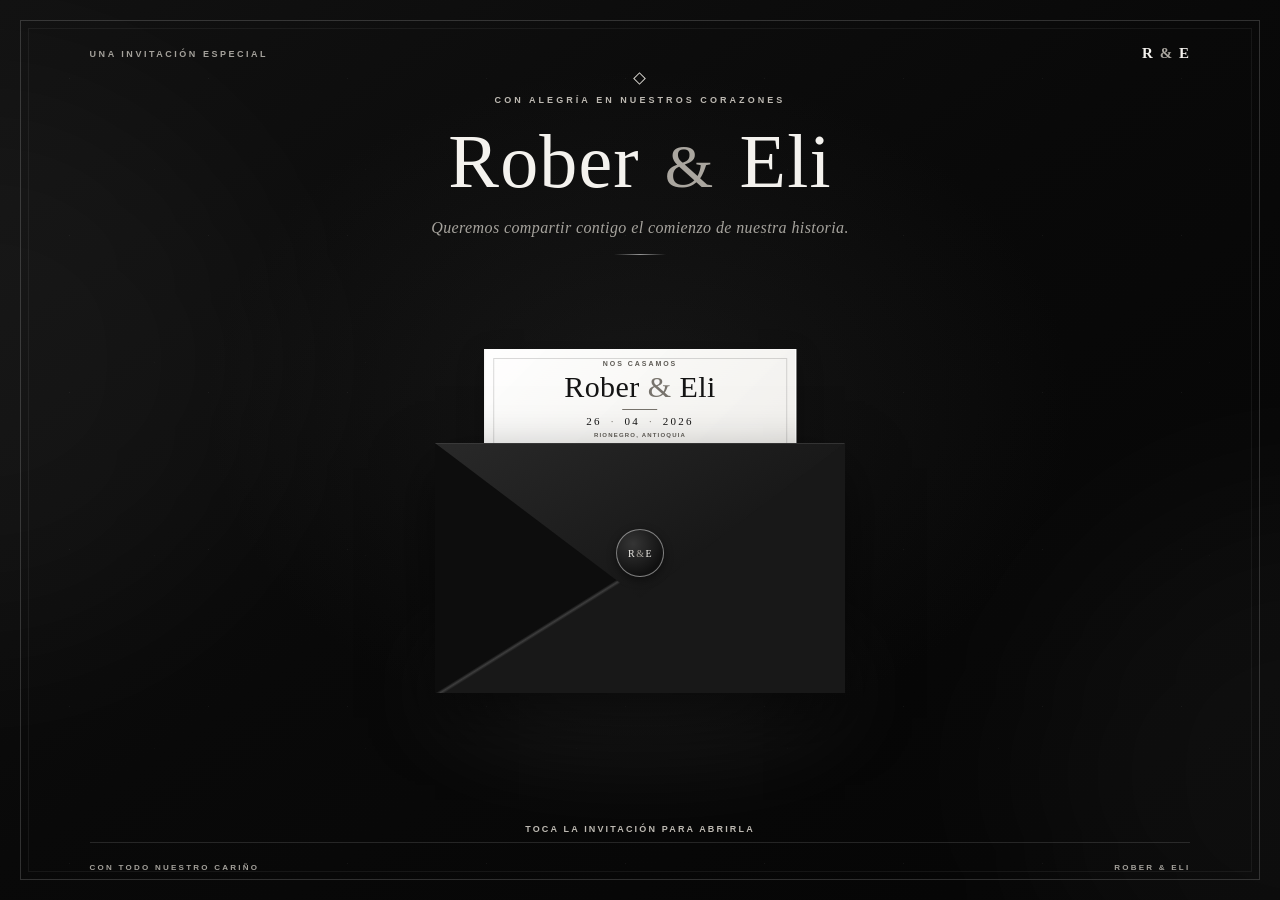
==== index.html @ 6fa70ae4 "Redesign invitation intro in black and white Replace the vinyl intro with a responsive elegant envel" ====
<!DOCTYPE html>
<html lang="es">
<head>
  <meta charset="UTF-8">
  <meta name="viewport" content="width=device-width, initial-scale=1">
  <meta name="theme-color" content="#090909">
  <meta name="description" content="Una invitación especial de Rober & Eli.">
  <title>Rober & Eli — Invitación</title>
  <link rel="stylesheet" href="assets/css/index.css">
  <link rel="prefetch" href="Inicio.html">
</head>

<body>
  <main class="entrance">
    <div class="frame" aria-hidden="true"></div>
    <div class="light light-left" aria-hidden="true"></div>
    <div class="light light-right" aria-hidden="true"></div>

    <header class="topline">
      <span>UNA INVITACIÓN ESPECIAL</span>
      <span class="topline-mark">R <i>&</i> E</span>
    </header>

    <section class="intro" aria-labelledby="couple-names">
      <p class="eyebrow">CON ALEGRÍA EN NUESTROS CORAZONES</p>
      <h1 id="couple-names">Rober <span>&</span> Eli</h1>
      <p class="intro-copy">Queremos compartir contigo el comienzo de nuestra historia.</p>
    </section>

    <div class="invitation-stage">
      <a
        class="envelope"
        id="openInvitation"
        href="Inicio.html"
        aria-label="Abrir la invitación de Rober y Eli"
      >
        <span class="invitation-card" aria-hidden="true">
          <span class="card-overline">NOS CASAMOS</span>
          <span class="card-names">Rober <i>&</i> Eli</span>
          <span class="card-divider"></span>
          <span class="card-date">26 <i>·</i> 04 <i>·</i> 2026</span>
          <span class="card-place">RIONEGRO, ANTIOQUIA</span>
        </span>
        <span class="envelope-back" aria-hidden="true"></span>
        <span class="envelope-front" aria-hidden="true"></span>
        <span class="envelope-flap" aria-hidden="true"></span>
        <span class="wax-seal" aria-hidden="true">R<span>&</span>E</span>
      </a>
    </div>

    <p class="open-prompt" id="openPrompt">Toca la invitación para abrirla</p>

    <footer class="bottomline">
      <span>CON TODO NUESTRO CARIÑO</span>
      <span>ROBER & ELI</span>
    </footer>
  </main>

  <script src="assets/js/index.js"></script>
</body>
</html>
---- assets/css/index.css ----
:root {
  color-scheme: dark;
  --black: #090909;
  --paper: #f4f2ee;
  --muted: #a4a19b;
  --line: rgba(255, 255, 255, 0.16);
}

* {
  box-sizing: border-box;
}

html,
body {
  width: 100%;
  min-height: 100%;
  margin: 0;
}

body {
  overflow: hidden;
  background:
    radial-gradient(ellipse at 50% 45%, rgba(73, 73, 73, 0.2), transparent 48%),
    linear-gradient(145deg, #111 0%, var(--black) 48%, #050505 100%);
  color: var(--paper);
  font-family: Arial, Helvetica, sans-serif;
}

.entrance {
  position: relative;
  display: flex;
  min-height: 100svh;
  flex-direction: column;
  align-items: center;
  justify-content: space-between;
  overflow: hidden;
  padding: clamp(24px, 5vh, 52px) clamp(22px, 7vw, 90px) 28px;
  isolation: isolate;
  transition: opacity 0.45s ease, transform 0.45s ease;
}

.entrance::before {
  position: absolute;
  z-index: -1;
  inset: 0;
  background-image:
    radial-gradient(circle, rgba(255, 255, 255, 0.26) 0.7px, transparent 1px),
    radial-gradient(circle, rgba(255, 255, 255, 0.13) 0.7px, transparent 1px);
  background-position: 0 0, 49px 73px;
  background-size: 139px 157px, 211px 193px;
  content: "";
  opacity: 0.2;
  pointer-events: none;
}

.frame {
  position: absolute;
  z-index: -1;
  inset: 20px;
  border: 1px solid var(--line);
  pointer-events: none;
}

.frame::before {
  position: absolute;
  inset: 7px;
  border: 1px solid rgba(255, 255, 255, 0.055);
  content: "";
}

.light {
  position: absolute;
  z-index: -2;
  width: min(45vw, 600px);
  aspect-ratio: 1;
  border-radius: 50%;
  background: rgba(255, 255, 255, 0.035);
  filter: blur(100px);
  pointer-events: none;
}

.light-left {
  top: 8%;
  left: -24%;
}

.light-right {
  right: -25%;
  bottom: -18%;
}

.topline,
.bottomline {
  display: flex;
  width: min(100%, 1120px);
  align-items: center;
  justify-content: space-between;
  color: var(--muted);
  font-size: 9px;
  font-weight: 600;
  letter-spacing: 0.28em;
}

.topline-mark {
  color: var(--paper);
  font-family: Georgia, "Times New Roman", serif;
  font-size: 15px;
  letter-spacing: 0.1em;
}

.topline-mark i,
.intro h1 span,
.card-names i {
  color: #aaa69f;
  font-style: normal;
}

.intro {
  z-index: 1;
  margin: auto 0 0;
  padding: 12px 0 8px;
  text-align: center;
  transition: opacity 0.35s ease, transform 0.45s ease;
}

.intro::before {
  display: block;
  width: 7px;
  height: 7px;
  margin: 0 auto 12px;
  border: 1px solid #d3d0ca;
  content: "";
  transform: rotate(45deg);
}

.eyebrow {
  margin: 0 0 15px;
  color: #bdb9b2;
  font-size: 9px;
  font-weight: 600;
  letter-spacing: 0.34em;
}

.intro h1 {
  margin: 0;
  font-family: Georgia, "Times New Roman", serif;
  font-size: clamp(43px, 7vw, 76px);
  font-weight: 400;
  letter-spacing: 0.015em;
  line-height: 1.08;
}

.intro h1 span {
  padding: 0 0.08em;
  font-size: 0.82em;
}

.intro-copy {
  margin: 17px 0 0;
  color: #a6a39d;
  font-family: Georgia, "Times New Roman", serif;
  font-size: clamp(13px, 1.6vw, 16px);
  font-style: italic;
  letter-spacing: 0.025em;
}

.intro-copy::after {
  display: block;
  width: 52px;
  height: 1px;
  margin: 17px auto 0;
  background: linear-gradient(90deg, transparent, rgba(255, 255, 255, 0.55), transparent);
  content: "";
}

.invitation-stage {
  position: relative;
  z-index: 1;
  display: grid;
  width: min(100%, 460px);
  flex: 1;
  min-height: 290px;
  place-items: center;
  perspective: 1300px;
}

.invitation-stage::before {
  position: absolute;
  bottom: 13%;
  left: 50%;
  width: min(80vw, 430px);
  height: 110px;
  border-radius: 50%;
  background: rgba(255, 255, 255, 0.08);
  content: "";
  filter: blur(55px);
  transform: translateX(-50%);
}

.envelope {
  position: relative;
  display: block;
  width: min(82vw, 410px);
  height: 250px;
  color: inherit;
  outline: none;
  text-decoration: none;
  transform: translateY(28px);
  transition: transform 0.35s ease, filter 0.35s ease;
  -webkit-tap-highlight-color: transparent;
}

.envelope:focus-visible {
  outline: 1px solid rgba(255, 255, 255, 0.7);
  outline-offset: 8px;
}

.envelope:hover,
.envelope:focus-visible {
  filter: drop-shadow(0 20px 34px rgba(0, 0, 0, 0.55));
  transform: translateY(20px);
}

.invitation-card {
  position: absolute;
  z-index: 1;
  top: -94px;
  left: 50%;
  display: flex;
  width: 76%;
  height: 300px;
  flex-direction: column;
  align-items: center;
  padding: 10px 12px 0;
  border: 1px solid rgba(255, 255, 255, 0.7);
  background:
    linear-gradient(135deg, rgba(255, 255, 255, 0.96), rgba(235, 233, 228, 0.98)),
    var(--paper);
  box-shadow: 0 8px 26px rgba(0, 0, 0, 0.24);
  color: #141414;
  transform: translateX(-50%);
  transition: transform 0.8s cubic-bezier(0.2, 0.75, 0.2, 1);
}

.invitation-card::before {
  position: absolute;
  inset: 8px;
  border: 1px solid rgba(28, 27, 25, 0.16);
  content: "";
  pointer-events: none;
}

.card-overline,
.card-place {
  color: #5e5b55;
  font-size: 7px;
  font-weight: 600;
  letter-spacing: 0.28em;
}

.card-names {
  margin-top: 3px;
  font-family: Georgia, "Times New Roman", serif;
  font-size: clamp(22px, 5vw, 30px);
  letter-spacing: 0.015em;
}

.card-names i {
  color: #77736c;
}

.card-divider {
  width: 35px;
  height: 1px;
  margin: 5px 0;
  background: #77736c;
}

.card-date {
  font-family: Georgia, "Times New Roman", serif;
  font-size: 11px;
  letter-spacing: 0.2em;
}

.card-date i {
  padding: 0 4px;
  color: #89857f;
  font-style: normal;
}

.card-place {
  margin-top: 5px;
  font-size: 6px;
  letter-spacing: 0.2em;
}

.envelope-back,
.envelope-front,
.envelope-flap {
  position: absolute;
  inset: 0;
}

.envelope-back {
  z-index: 2;
  border: 1px solid rgba(255, 255, 255, 0.18);
  background: linear-gradient(145deg, #242424, #111 70%);
  box-shadow: 0 25px 55px rgba(0, 0, 0, 0.55);
}

.envelope-back::after {
  position: absolute;
  inset: 10px;
  border: 1px solid rgba(255, 255, 255, 0.07);
  content: "";
}

.envelope-front {
  z-index: 3;
  background:
    linear-gradient(148deg, transparent 49.4%, rgba(255, 255, 255, 0.2) 50%, #181818 50.6%),
    linear-gradient(32deg, #0d0d0d 49.4%, rgba(255, 255, 255, 0.16) 50%, #202020 50.6%),
    linear-gradient(145deg, #171717, #0b0b0b);
  clip-path: polygon(0 0, 50% 58%, 100% 0, 100% 100%, 0 100%);
  transition: transform 0.7s ease, opacity 0.7s ease;
}

.envelope-flap {
  z-index: 4;
  height: 62%;
  border-top: 1px solid rgba(255, 255, 255, 0.12);
  background: linear-gradient(150deg, #292929, #171717 70%);
  clip-path: polygon(0 0, 100% 0, 50% 100%);
  transform-origin: 50% 0;
  transition: transform 0.7s cubic-bezier(0.4, 0, 0.2, 1);
  backface-visibility: hidden;
}

.wax-seal {
  position: absolute;
  z-index: 5;
  top: 44%;
  left: 50%;
  display: flex;
  align-items: center;
  justify-content: center;
  gap: 1px;
  width: 48px;
  aspect-ratio: 1;
  place-items: center;
  border: 1px solid rgba(255, 255, 255, 0.45);
  border-radius: 50%;
  background: radial-gradient(circle at 35% 30%, #353535, #101010 72%);
  box-shadow: 0 3px 10px rgba(0, 0, 0, 0.45);
  color: #f0eee9;
  font-family: Georgia, "Times New Roman", serif;
  font-size: 10px;
  letter-spacing: 0.04em;
  white-space: nowrap;
  transform: translate(-50%, -50%);
  transition: opacity 0.25s ease, transform 0.35s ease;
}

.wax-seal span {
  color: #aaa69f;
}

.open-prompt {
  z-index: 1;
  min-height: 18px;
  margin: 7px 0 auto;
  color: #bdb9b2;
  font-size: 9px;
  font-weight: 600;
  letter-spacing: 0.24em;
  text-align: center;
  text-transform: uppercase;
  transition: opacity 0.25s ease;
}

.bottomline {
  padding-top: 20px;
  border-top: 1px solid rgba(255, 255, 255, 0.12);
  font-size: 8px;
}

.is-opening .invitation-card {
  z-index: 6;
  transform: translateX(-50%) translateY(-150px) rotate(-1deg) scale(1.04);
}

.is-opening .envelope-flap {
  transform: rotateX(-180deg);
}

.is-opening .envelope-front {
  opacity: 0.12;
  transform: translateY(42px);
}

.is-opening .envelope {
  transform: translateY(38px) scale(1.025);
}

.is-opening .wax-seal {
  opacity: 0;
  transform: translate(-50%, -115%) scale(1.35);
}

.is-opening .intro {
  opacity: 0;
  transform: translateY(-12px);
}

.is-opening .open-prompt {
  color: var(--paper);
}

.is-opening .entrance {
  transition-delay: 1s;
  opacity: 0;
  transform: scale(1.015);
}

@media (max-width: 600px) {
  .entrance {
    padding: 27px 28px 24px;
  }

  .frame {
    inset: 12px;
  }

  .frame::before {
    inset: 5px;
  }

  .topline {
    font-size: 7px;
    letter-spacing: 0.2em;
  }

  .intro {
    padding-top: 36px;
  }

  .eyebrow {
    font-size: 7px;
    letter-spacing: 0.24em;
  }

  .invitation-stage {
    min-height: 270px;
  }

  .envelope {
    width: min(82vw, 360px);
    height: 210px;
    transform: translateY(20px);
  }

  .envelope:hover,
  .envelope:focus-visible {
    transform: translateY(16px);
  }

  .invitation-card {
    top: -92px;
    height: 275px;
  }

  .open-prompt {
    font-size: 8px;
    letter-spacing: 0.18em;
  }

  @media (max-width: 380px) {
    .entrance {
      padding-right: 22px;
      padding-left: 22px;
    }

    .envelope {
      width: 84vw;
      height: 195px;
    }

    .invitation-card {
      width: 80%;
    }
  }

  .bottomline {
    font-size: 6px;
    letter-spacing: 0.2em;
  }
}

@media (prefers-reduced-motion: reduce) {
  *,
  *::before,
  *::after {
    scroll-behavior: auto !important;
    transition-duration: 0.01ms !important;
    animation-duration: 0.01ms !important;
  }
}
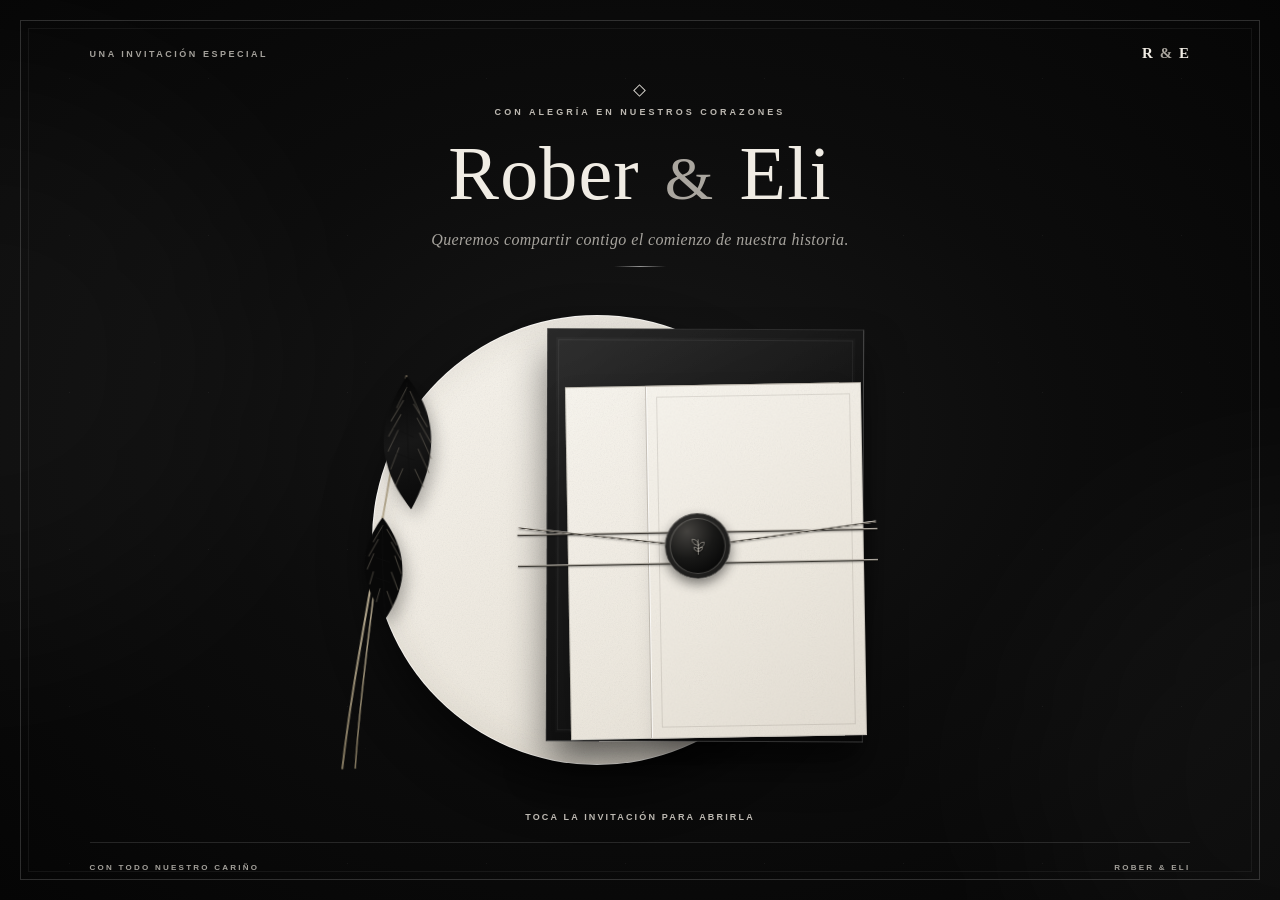
==== commit 0b2200e3: "Create realistic envelope opening animation Build a textured paper stationery scene with a wax seal," ====
--- a/index.html
+++ b/index.html
@@ -28,27 +28,37 @@
     </section>
 
     <div class="invitation-stage">
+      <div class="paper-disc paper-texture" aria-hidden="true"></div>
+      <img class="pampas-stems" src="assets/images/pampas-stems.svg" alt="" aria-hidden="true">
       <a
-        class="envelope"
+        class="invitation-set"
         id="openInvitation"
         href="Inicio.html"
         aria-label="Abrir la invitación de Rober y Eli"
       >
-        <span class="invitation-card" aria-hidden="true">
-          <span class="card-overline">NOS CASAMOS</span>
-          <span class="card-names">Rober <i>&</i> Eli</span>
-          <span class="card-divider"></span>
-          <span class="card-date">26 <i>·</i> 04 <i>·</i> 2026</span>
-          <span class="card-place">RIONEGRO, ANTIOQUIA</span>
+        <span class="black-folder" aria-hidden="true"></span>
+        <span class="invitation-sheet paper-texture" aria-hidden="true">
+          <span class="sheet-overline">UNA CELEBRACIÓN</span>
+          <span class="sheet-names">Rober <i>&</i> Eli</span>
+          <span class="sheet-rule"></span>
+          <span class="sheet-message">Con amor, para toda la vida</span>
+          <span class="sheet-date">26 de abril de 2026</span>
+          <span class="sheet-place">RIONEGRO · ANTIOQUIA</span>
         </span>
-        <span class="envelope-back" aria-hidden="true"></span>
-        <span class="envelope-front" aria-hidden="true"></span>
-        <span class="envelope-flap" aria-hidden="true"></span>
-        <span class="wax-seal" aria-hidden="true">R<span>&</span>E</span>
+        <span class="cover-flap paper-texture" aria-hidden="true"></span>
+        <span class="cord cord-upper" aria-hidden="true"></span>
+        <span class="cord cord-lower" aria-hidden="true"></span>
+        <span class="cord cord-left" aria-hidden="true"></span>
+        <span class="cord cord-right" aria-hidden="true"></span>
+        <span class="wax-seal" aria-hidden="true">
+          <svg viewBox="0 0 48 48" focusable="false">
+            <path d="M24 37V13m0 9c-7 0-10-5-10-10 7 0 10 4 10 10Zm0 5c7 0 10-5 10-10-7 0-10 4-10 10Zm0 5c-5 0-7-3-7-7 5 0 7 3 7 7Zm0 0c5 0 7-3 7-7-5 0-7 3-7 7Z"/>
+          </svg>
+        </span>
       </a>
     </div>
 
-    <p class="open-prompt" id="openPrompt">Toca la invitación para abrirla</p>
+    <p class="open-prompt" id="openPrompt" aria-live="polite">Toca la invitación para abrirla</p>
 
     <footer class="bottomline">
       <span>CON TODO NUESTRO CARIÑO</span>
--- a/assets/css/index.css
+++ b/assets/css/index.css
@@ -1,9 +1,9 @@
 :root {
   color-scheme: dark;
   --black: #090909;
-  --paper: #f4f2ee;
+  --paper: #f0ece4;
   --muted: #a4a19b;
-  --line: rgba(255, 255, 255, 0.16);
+  --silver: #c4bfb5;
 }
 
 * {
@@ -20,8 +20,7 @@
 body {
   overflow: hidden;
   background:
-    radial-gradient(ellipse at 50% 45%, rgba(73, 73, 73, 0.2), transparent 48%),
-    linear-gradient(145deg, #111 0%, var(--black) 48%, #050505 100%);
+    radial-gradient(ellipse at 50% 48%, #171717 0%, #0c0c0c 48%, #050505 100%);
   color: var(--paper);
   font-family: Arial, Helvetica, sans-serif;
 }
@@ -36,7 +35,7 @@
   overflow: hidden;
   padding: clamp(24px, 5vh, 52px) clamp(22px, 7vw, 90px) 28px;
   isolation: isolate;
-  transition: opacity 0.45s ease, transform 0.45s ease;
+  transition: opacity 0.55s ease, transform 0.55s ease;
 }
 
 .entrance::before {
@@ -57,7 +56,7 @@
   position: absolute;
   z-index: -1;
   inset: 20px;
-  border: 1px solid var(--line);
+  border: 1px solid rgba(255, 255, 255, 0.16);
   pointer-events: none;
 }
 
@@ -110,7 +109,7 @@
 
 .topline-mark i,
 .intro h1 span,
-.card-names i {
+.sheet-names i {
   color: #aaa69f;
   font-style: normal;
 }
@@ -177,192 +176,274 @@
   position: relative;
   z-index: 1;
   display: grid;
-  width: min(100%, 460px);
+  width: min(100%, 860px);
   flex: 1;
-  min-height: 290px;
+  min-height: 390px;
+  max-height: 530px;
   place-items: center;
-  perspective: 1300px;
-}
-
-.invitation-stage::before {
-  position: absolute;
-  bottom: 13%;
+  perspective: 1500px;
+}
+
+.paper-disc {
+  position: absolute;
+  top: 50%;
+  left: 45%;
+  width: min(52vw, 450px);
+  aspect-ratio: 1;
+  border: 1px solid rgba(255, 255, 255, 0.52);
+  border-radius: 50%;
+  background:
+    radial-gradient(ellipse at 35% 28%, #fbf8f1 0%, #eee9df 45%, #dbd5c9 100%);
+  box-shadow:
+    inset 0 0 35px rgba(80, 72, 59, 0.11),
+    0 24px 48px rgba(0, 0, 0, 0.55);
+  transform: translate(-50%, -50%);
+  transition: transform 1s ease, opacity 0.8s ease;
+}
+
+.paper-texture {
+  background-image:
+    url("../images/paper-grain.svg"),
+    linear-gradient(145deg, #f8f5ee 0%, #eee9df 55%, #e2dcd1 100%);
+  background-size: 160px 160px, cover;
+}
+
+.pampas-stems {
+  position: absolute;
+  z-index: 2;
+  bottom: 3%;
+  left: calc(50% - 315px);
+  width: clamp(110px, 18vw, 180px);
+  height: 88%;
+  object-fit: contain;
+  filter: drop-shadow(4px 8px 8px rgba(0, 0, 0, 0.28));
+  pointer-events: none;
+  transform: rotate(-2deg);
+  transform-origin: bottom center;
+}
+
+.invitation-set {
+  position: absolute;
+  z-index: 3;
+  top: 50%;
   left: 50%;
-  width: min(80vw, 430px);
-  height: 110px;
-  border-radius: 50%;
-  background: rgba(255, 255, 255, 0.08);
-  content: "";
-  filter: blur(55px);
-  transform: translateX(-50%);
-}
-
-.envelope {
-  position: relative;
   display: block;
-  width: min(82vw, 410px);
-  height: 250px;
-  color: inherit;
+  width: clamp(280px, 38vw, 360px);
+  height: clamp(340px, 46vw, 430px);
+  color: #191816;
   outline: none;
   text-decoration: none;
-  transform: translateY(28px);
-  transition: transform 0.35s ease, filter 0.35s ease;
+  transform: translate(-34%, -50%) rotate(-1deg);
+  transition: filter 0.5s ease, transform 0.7s cubic-bezier(0.2, 0.75, 0.2, 1);
   -webkit-tap-highlight-color: transparent;
 }
 
-.envelope:focus-visible {
-  outline: 1px solid rgba(255, 255, 255, 0.7);
-  outline-offset: 8px;
-}
-
-.envelope:hover,
-.envelope:focus-visible {
-  filter: drop-shadow(0 20px 34px rgba(0, 0, 0, 0.55));
-  transform: translateY(20px);
-}
-
-.invitation-card {
+.invitation-set:hover,
+.invitation-set:focus-visible {
+  filter: drop-shadow(0 22px 24px rgba(0, 0, 0, 0.4));
+  transform: translate(-34%, -51%) rotate(-0.4deg);
+}
+
+.invitation-set:focus-visible {
+  outline: 1px solid rgba(255, 255, 255, 0.72);
+  outline-offset: 9px;
+}
+
+.black-folder {
+  position: absolute;
+  z-index: 0;
+  top: 1%;
+  left: 8%;
+  display: block;
+  width: 88%;
+  height: 96%;
+  border: 1px solid rgba(255, 255, 255, 0.14);
+  background:
+    linear-gradient(155deg, rgba(255, 255, 255, 0.055), transparent 35%),
+    linear-gradient(135deg, #242424, #111 64%, #080808);
+  box-shadow:
+    inset 0 0 0 8px rgba(0, 0, 0, 0.14),
+    0 24px 38px rgba(0, 0, 0, 0.5);
+  transform: rotate(1.2deg);
+  transition: transform 0.9s ease, opacity 0.9s ease;
+}
+
+.black-folder::before {
+  position: absolute;
+  inset: 10px;
+  border: 1px solid rgba(255, 255, 255, 0.065);
+  content: "";
+}
+
+.invitation-sheet {
   position: absolute;
   z-index: 1;
-  top: -94px;
-  left: 50%;
+  top: 14%;
+  left: 14%;
   display: flex;
   width: 76%;
-  height: 300px;
+  height: 82%;
   flex-direction: column;
   align-items: center;
-  padding: 10px 12px 0;
-  border: 1px solid rgba(255, 255, 255, 0.7);
-  background:
-    linear-gradient(135deg, rgba(255, 255, 255, 0.96), rgba(235, 233, 228, 0.98)),
-    var(--paper);
-  box-shadow: 0 8px 26px rgba(0, 0, 0, 0.24);
-  color: #141414;
-  transform: translateX(-50%);
-  transition: transform 0.8s cubic-bezier(0.2, 0.75, 0.2, 1);
-}
-
-.invitation-card::before {
-  position: absolute;
-  inset: 8px;
-  border: 1px solid rgba(28, 27, 25, 0.16);
+  padding: 38px 16px 20px;
+  border: 1px solid rgba(49, 45, 39, 0.22);
+  box-shadow: 0 7px 20px rgba(0, 0, 0, 0.18);
+  color: #201e1a;
+  transform: translateY(0);
+  transition:
+    transform 1s cubic-bezier(0.18, 0.72, 0.2, 1),
+    box-shadow 0.8s ease;
+}
+
+.invitation-sheet > span {
+  opacity: 0;
+  transition: opacity 0.45s ease;
+}
+
+.sheet-overline,
+.sheet-place {
+  color: #6d675d;
+  font-size: 8px;
+  font-weight: 600;
+  letter-spacing: 0.28em;
+}
+
+.sheet-names {
+  margin-top: 21px;
+  font-family: Georgia, "Times New Roman", serif;
+  font-size: clamp(23px, 3vw, 34px);
+  letter-spacing: 0.015em;
+}
+
+.sheet-rule {
+  width: 42px;
+  height: 1px;
+  margin: 17px 0;
+  background: #8d877d;
+}
+
+.sheet-message {
+  font-family: Georgia, "Times New Roman", serif;
+  font-size: 13px;
+  font-style: italic;
+}
+
+.sheet-date {
+  margin-top: 38px;
+  color: #37332d;
+  font-family: Georgia, "Times New Roman", serif;
+  font-size: 13px;
+  letter-spacing: 0.1em;
+}
+
+.sheet-place {
+  margin-top: 8px;
+  font-size: 7px;
+}
+
+.cover-flap {
+  position: absolute;
+  z-index: 2;
+  top: 14%;
+  left: 36%;
+  display: block;
+  width: 60%;
+  height: 82%;
+  border: 1px solid rgba(67, 61, 52, 0.24);
+  box-shadow:
+    inset 1px 0 rgba(255, 255, 255, 0.72),
+    8px 9px 22px rgba(0, 0, 0, 0.16);
+  transform: rotateY(0);
+  transform-origin: left center;
+  transition:
+    transform 1.05s cubic-bezier(0.2, 0.7, 0.15, 1),
+    box-shadow 0.8s ease;
+  backface-visibility: hidden;
+}
+
+.cover-flap::before {
+  position: absolute;
+  inset: 10px;
+  border: 1px solid rgba(70, 65, 58, 0.14);
   content: "";
   pointer-events: none;
 }
 
-.card-overline,
-.card-place {
-  color: #5e5b55;
-  font-size: 7px;
-  font-weight: 600;
-  letter-spacing: 0.28em;
-}
-
-.card-names {
-  margin-top: 3px;
-  font-family: Georgia, "Times New Roman", serif;
-  font-size: clamp(22px, 5vw, 30px);
-  letter-spacing: 0.015em;
-}
-
-.card-names i {
-  color: #77736c;
-}
-
-.card-divider {
-  width: 35px;
-  height: 1px;
-  margin: 5px 0;
-  background: #77736c;
-}
-
-.card-date {
-  font-family: Georgia, "Times New Roman", serif;
-  font-size: 11px;
-  letter-spacing: 0.2em;
-}
-
-.card-date i {
-  padding: 0 4px;
-  color: #89857f;
-  font-style: normal;
-}
-
-.card-place {
-  margin-top: 5px;
-  font-size: 6px;
-  letter-spacing: 0.2em;
-}
-
-.envelope-back,
-.envelope-front,
-.envelope-flap {
-  position: absolute;
-  inset: 0;
-}
-
-.envelope-back {
-  z-index: 2;
-  border: 1px solid rgba(255, 255, 255, 0.18);
-  background: linear-gradient(145deg, #242424, #111 70%);
-  box-shadow: 0 25px 55px rgba(0, 0, 0, 0.55);
-}
-
-.envelope-back::after {
-  position: absolute;
-  inset: 10px;
-  border: 1px solid rgba(255, 255, 255, 0.07);
-  content: "";
-}
-
-.envelope-front {
-  z-index: 3;
-  background:
-    linear-gradient(148deg, transparent 49.4%, rgba(255, 255, 255, 0.2) 50%, #181818 50.6%),
-    linear-gradient(32deg, #0d0d0d 49.4%, rgba(255, 255, 255, 0.16) 50%, #202020 50.6%),
-    linear-gradient(145deg, #171717, #0b0b0b);
-  clip-path: polygon(0 0, 50% 58%, 100% 0, 100% 100%, 0 100%);
-  transition: transform 0.7s ease, opacity 0.7s ease;
-}
-
-.envelope-flap {
+.cord {
+  position: absolute;
   z-index: 4;
-  height: 62%;
-  border-top: 1px solid rgba(255, 255, 255, 0.12);
-  background: linear-gradient(150deg, #292929, #171717 70%);
-  clip-path: polygon(0 0, 100% 0, 50% 100%);
-  transform-origin: 50% 0;
-  transition: transform 0.7s cubic-bezier(0.4, 0, 0.2, 1);
-  backface-visibility: hidden;
+  display: block;
+  height: 2px;
+  background: linear-gradient(to bottom, #f9f6ef 0%, #80796f 42%, #292722 72%, #d7d1c7 100%);
+  box-shadow: 0 1px 2px rgba(0, 0, 0, 0.35);
+  transition:
+    opacity 0.45s ease,
+    transform 0.75s cubic-bezier(0.2, 0.7, 0.2, 1);
+}
+
+.cord-upper,
+.cord-lower {
+  right: 0;
+  left: 0;
+}
+
+.cord-upper {
+  top: 48%;
+}
+
+.cord-lower {
+  top: 55%;
+}
+
+.cord-left,
+.cord-right {
+  top: 51.5%;
+  width: 51%;
+}
+
+.cord-left {
+  left: 0;
+  transform: rotate(7deg);
+  transform-origin: right center;
+}
+
+.cord-right {
+  right: 0;
+  transform: rotate(-7deg);
+  transform-origin: left center;
 }
 
 .wax-seal {
   position: absolute;
   z-index: 5;
-  top: 44%;
+  top: 51.5%;
   left: 50%;
-  display: flex;
-  align-items: center;
-  justify-content: center;
-  gap: 1px;
-  width: 48px;
+  display: grid;
+  width: 66px;
   aspect-ratio: 1;
   place-items: center;
-  border: 1px solid rgba(255, 255, 255, 0.45);
+  border: 1px solid #5b5956;
   border-radius: 50%;
-  background: radial-gradient(circle at 35% 30%, #353535, #101010 72%);
-  box-shadow: 0 3px 10px rgba(0, 0, 0, 0.45);
-  color: #f0eee9;
-  font-family: Georgia, "Times New Roman", serif;
-  font-size: 10px;
-  letter-spacing: 0.04em;
-  white-space: nowrap;
+  background:
+    radial-gradient(circle at 34% 27%, #44423f 0%, #181817 43%, #050505 78%);
+  box-shadow:
+    inset 0 0 0 4px rgba(0, 0, 0, 0.55),
+    inset 0 0 0 5px rgba(220, 216, 207, 0.28),
+    0 5px 12px rgba(0, 0, 0, 0.48);
   transform: translate(-50%, -50%);
-  transition: opacity 0.25s ease, transform 0.35s ease;
-}
-
-.wax-seal span {
-  color: #aaa69f;
+  transition:
+    opacity 0.4s ease 0.2s,
+    transform 0.65s cubic-bezier(0.2, 0.7, 0.2, 1);
+}
+
+.wax-seal svg {
+  width: 29px;
+  fill: none;
+  stroke: #bdb8ae;
+  stroke-linecap: round;
+  stroke-linejoin: round;
+  stroke-width: 1;
+  filter: drop-shadow(0 1px 1px #000);
 }
 
 .open-prompt {
@@ -375,7 +456,7 @@
   letter-spacing: 0.24em;
   text-align: center;
   text-transform: uppercase;
-  transition: opacity 0.25s ease;
+  transition: color 0.3s ease;
 }
 
 .bottomline {
@@ -384,27 +465,56 @@
   font-size: 8px;
 }
 
-.is-opening .invitation-card {
+.is-opening .invitation-sheet {
   z-index: 6;
-  transform: translateX(-50%) translateY(-150px) rotate(-1deg) scale(1.04);
-}
-
-.is-opening .envelope-flap {
-  transform: rotateX(-180deg);
-}
-
-.is-opening .envelope-front {
-  opacity: 0.12;
-  transform: translateY(42px);
-}
-
-.is-opening .envelope {
-  transform: translateY(38px) scale(1.025);
+  box-shadow: 0 26px 42px rgba(0, 0, 0, 0.42);
+  transform: translateY(-78px) scale(1.035);
+  transition-delay: 0.2s;
+}
+
+.is-opening .invitation-sheet > span {
+  opacity: 1;
+  transition-delay: 0.65s;
+}
+
+.is-opening .cover-flap {
+  box-shadow: 16px 18px 30px rgba(0, 0, 0, 0.35);
+  transform: perspective(900px) rotateY(-145deg);
+}
+
+.is-opening .cord {
+  opacity: 0;
+}
+
+.is-opening .cord-left {
+  transform: rotate(18deg) translateX(-45px);
+}
+
+.is-opening .cord-right {
+  transform: rotate(-18deg) translateX(45px);
+}
+
+.is-opening .cord-upper {
+  transform: translateY(-18px) scaleX(0.82);
+}
+
+.is-opening .cord-lower {
+  transform: translateY(18px) scaleX(0.82);
 }
 
 .is-opening .wax-seal {
   opacity: 0;
-  transform: translate(-50%, -115%) scale(1.35);
+  transform: translate(-50%, -50%) scale(1.65) rotate(18deg);
+}
+
+.is-opening .black-folder {
+  opacity: 0.72;
+  transform: translateY(22px) rotate(1.2deg);
+}
+
+.is-opening .paper-disc {
+  opacity: 0.72;
+  transform: translate(-50%, -50%) scale(1.04);
 }
 
 .is-opening .intro {
@@ -417,7 +527,7 @@
 }
 
 .is-opening .entrance {
-  transition-delay: 1s;
+  transition-delay: 1.4s;
   opacity: 0;
   transform: scale(1.015);
 }
@@ -441,7 +551,7 @@
   }
 
   .intro {
-    padding-top: 36px;
+    padding-top: 12px;
   }
 
   .eyebrow {
@@ -449,24 +559,54 @@
     letter-spacing: 0.24em;
   }
 
+  .intro-copy {
+    max-width: 340px;
+    line-height: 1.5;
+  }
+
   .invitation-stage {
-    min-height: 270px;
-  }
-
-  .envelope {
-    width: min(82vw, 360px);
-    height: 210px;
-    transform: translateY(20px);
-  }
-
-  .envelope:hover,
-  .envelope:focus-visible {
-    transform: translateY(16px);
-  }
-
-  .invitation-card {
-    top: -92px;
-    height: 275px;
+    width: 100%;
+    min-height: 330px;
+    max-height: none;
+  }
+
+  .paper-disc {
+    left: 45%;
+    width: min(88vw, 340px);
+  }
+
+  .pampas-stems {
+    bottom: 5%;
+    left: 1%;
+    width: clamp(82px, 25vw, 112px);
+    height: 82%;
+  }
+
+  .invitation-set {
+    width: min(76vw, 295px);
+    height: 335px;
+    transform: translate(-35%, -50%) rotate(-1deg);
+  }
+
+  .invitation-set:hover,
+  .invitation-set:focus-visible {
+    transform: translate(-35%, -50%) rotate(-0.4deg);
+  }
+
+  .invitation-sheet {
+    padding: 30px 12px 18px;
+  }
+
+  .sheet-names {
+    margin-top: 16px;
+  }
+
+  .sheet-date {
+    margin-top: 28px;
+  }
+
+  .wax-seal {
+    width: 60px;
   }
 
   .open-prompt {
@@ -474,25 +614,78 @@
     letter-spacing: 0.18em;
   }
 
-  @media (max-width: 380px) {
-    .entrance {
-      padding-right: 22px;
-      padding-left: 22px;
-    }
-
-    .envelope {
-      width: 84vw;
-      height: 195px;
-    }
-
-    .invitation-card {
-      width: 80%;
-    }
-  }
-
   .bottomline {
     font-size: 6px;
     letter-spacing: 0.2em;
+  }
+}
+
+@media (max-width: 380px) {
+  .entrance {
+    padding-right: 22px;
+    padding-left: 22px;
+  }
+
+  .invitation-stage {
+    min-height: 300px;
+  }
+
+  .paper-disc {
+    width: min(86vw, 300px);
+  }
+
+  .invitation-set {
+    width: min(78vw, 270px);
+    height: 310px;
+    transform: translate(-40%, -50%) rotate(-1deg);
+  }
+
+  .invitation-set:hover,
+  .invitation-set:focus-visible {
+    transform: translate(-40%, -50%) rotate(-0.4deg);
+  }
+
+  .invitation-sheet {
+    padding-top: 24px;
+  }
+}
+
+@media (max-width: 600px) and (max-height: 650px) {
+  .entrance {
+    padding-top: 18px;
+    padding-bottom: 16px;
+  }
+
+  .intro {
+    padding-top: 2px;
+  }
+
+  .intro::before {
+    margin-bottom: 6px;
+  }
+
+  .eyebrow {
+    margin-bottom: 9px;
+  }
+
+  .intro-copy {
+    margin-top: 10px;
+  }
+
+  .intro-copy::after {
+    margin-top: 10px;
+  }
+
+  .invitation-stage {
+    min-height: 250px;
+  }
+
+  .invitation-set {
+    height: 270px;
+  }
+
+  .bottomline {
+    padding-top: 12px;
   }
 }
 
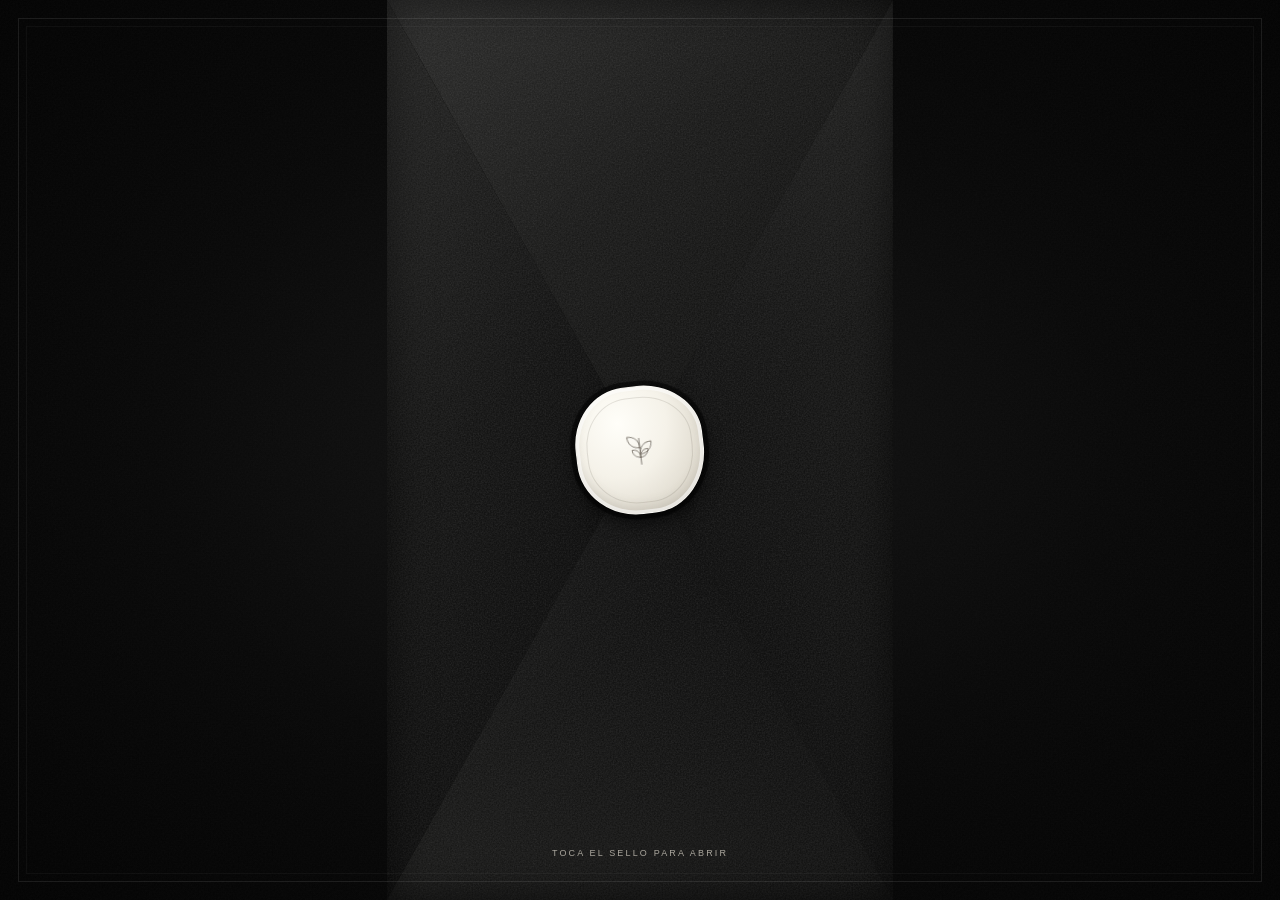
==== commit 65540f7c: "Match intro animation to video opening Rebuild the invitation intro around the first five seconds of" ====
--- a/index.html
+++ b/index.html
@@ -3,67 +3,46 @@
 <head>
   <meta charset="UTF-8">
   <meta name="viewport" content="width=device-width, initial-scale=1">
-  <meta name="theme-color" content="#090909">
-  <meta name="description" content="Una invitación especial de Rober & Eli.">
+  <meta name="theme-color" content="#050505">
+  <meta name="description" content="Rober & Eli te invitan a celebrar su boda.">
   <title>Rober & Eli — Invitación</title>
   <link rel="stylesheet" href="assets/css/index.css">
   <link rel="prefetch" href="Inicio.html">
 </head>
 
 <body>
-  <main class="entrance">
-    <div class="frame" aria-hidden="true"></div>
-    <div class="light light-left" aria-hidden="true"></div>
-    <div class="light light-right" aria-hidden="true"></div>
+  <main class="opening" id="opening">
+    <div class="opening-frame" aria-hidden="true"></div>
+    <div class="opening-glow" aria-hidden="true"></div>
 
-    <header class="topline">
-      <span>UNA INVITACIÓN ESPECIAL</span>
-      <span class="topline-mark">R <i>&</i> E</span>
-    </header>
-
-    <section class="intro" aria-labelledby="couple-names">
-      <p class="eyebrow">CON ALEGRÍA EN NUESTROS CORAZONES</p>
-      <h1 id="couple-names">Rober <span>&</span> Eli</h1>
-      <p class="intro-copy">Queremos compartir contigo el comienzo de nuestra historia.</p>
-    </section>
-
-    <div class="invitation-stage">
-      <div class="paper-disc paper-texture" aria-hidden="true"></div>
-      <img class="pampas-stems" src="assets/images/pampas-stems.svg" alt="" aria-hidden="true">
-      <a
-        class="invitation-set"
-        id="openInvitation"
-        href="Inicio.html"
-        aria-label="Abrir la invitación de Rober y Eli"
-      >
-        <span class="black-folder" aria-hidden="true"></span>
-        <span class="invitation-sheet paper-texture" aria-hidden="true">
-          <span class="sheet-overline">UNA CELEBRACIÓN</span>
-          <span class="sheet-names">Rober <i>&</i> Eli</span>
-          <span class="sheet-rule"></span>
-          <span class="sheet-message">Con amor, para toda la vida</span>
-          <span class="sheet-date">26 de abril de 2026</span>
-          <span class="sheet-place">RIONEGRO · ANTIOQUIA</span>
-        </span>
-        <span class="cover-flap paper-texture" aria-hidden="true"></span>
-        <span class="cord cord-upper" aria-hidden="true"></span>
-        <span class="cord cord-lower" aria-hidden="true"></span>
-        <span class="cord cord-left" aria-hidden="true"></span>
-        <span class="cord cord-right" aria-hidden="true"></span>
-        <span class="wax-seal" aria-hidden="true">
-          <svg viewBox="0 0 48 48" focusable="false">
-            <path d="M24 37V13m0 9c-7 0-10-5-10-10 7 0 10 4 10 10Zm0 5c7 0 10-5 10-10-7 0-10 4-10 10Zm0 5c-5 0-7-3-7-7 5 0 7 3 7 7Zm0 0c5 0 7-3 7-7-5 0-7 3-7 7Z"/>
-          </svg>
-        </span>
-      </a>
+    <div class="invitation-reveal" aria-hidden="true">
+      <p class="reveal-overline">ROBER <span>&</span> ELI</p>
+      <h1 class="reveal-title">
+        <span class="title-line">TE INVITAMOS</span>
+        <span class="title-script">a celebrar nuestro amor</span>
+      </h1>
+      <p class="reveal-date">26 <span>·</span> ABRIL <span>·</span> 2026</p>
     </div>
 
-    <p class="open-prompt" id="openPrompt" aria-live="polite">Toca la invitación para abrirla</p>
+    <a
+      class="envelope"
+      id="openInvitation"
+      href="Inicio.html"
+      aria-label="Abrir la invitación de Rober y Eli"
+    >
+      <span class="envelope-surface" aria-hidden="true"></span>
+      <span class="envelope-fold fold-top" aria-hidden="true"></span>
+      <span class="envelope-fold fold-left" aria-hidden="true"></span>
+      <span class="envelope-fold fold-right" aria-hidden="true"></span>
+      <span class="envelope-fold fold-bottom" aria-hidden="true"></span>
+      <span class="wax-seal" aria-hidden="true">
+        <svg viewBox="0 0 64 64" focusable="false">
+          <path d="M32 50V17m0 12c-10 0-15-7-15-15 10 0 15 6 15 15Zm0 8c10 0 15-7 15-15-10 0-15 6-15 15Zm0 4c-7 0-10-5-10-10 7 0 10 4 10 10Zm0 0c7 0 10-5 10-10-7 0-10 4-10 10Z"/>
+        </svg>
+      </span>
+    </a>
 
-    <footer class="bottomline">
-      <span>CON TODO NUESTRO CARIÑO</span>
-      <span>ROBER & ELI</span>
-    </footer>
+    <p class="open-prompt" id="openPrompt" aria-live="polite">Toca el sello para abrir</p>
   </main>
 
   <script src="assets/js/index.js"></script>
--- a/assets/css/index.css
+++ b/assets/css/index.css
@@ -1,9 +1,7 @@
 :root {
   color-scheme: dark;
-  --black: #090909;
-  --paper: #f0ece4;
-  --muted: #a4a19b;
-  --silver: #c4bfb5;
+  --paper: #f0eee8;
+  --muted: #9e9a92;
 }
 
 * {
@@ -13,679 +11,409 @@
 html,
 body {
   width: 100%;
+  min-width: 280px;
   min-height: 100%;
   margin: 0;
+  background: #050505;
 }
 
 body {
   overflow: hidden;
-  background:
-    radial-gradient(ellipse at 50% 48%, #171717 0%, #0c0c0c 48%, #050505 100%);
   color: var(--paper);
   font-family: Arial, Helvetica, sans-serif;
 }
 
-.entrance {
+.opening {
   position: relative;
-  display: flex;
+  display: grid;
+  width: 100%;
   min-height: 100svh;
-  flex-direction: column;
-  align-items: center;
-  justify-content: space-between;
+  place-items: center;
   overflow: hidden;
-  padding: clamp(24px, 5vh, 52px) clamp(22px, 7vw, 90px) 28px;
   isolation: isolate;
-  transition: opacity 0.55s ease, transform 0.55s ease;
-}
-
-.entrance::before {
+  background:
+    radial-gradient(ellipse at 50% 49%, #131313 0%, #080808 54%, #030303 100%);
+  perspective: 1300px;
+  transition: background-color 0.8s ease;
+}
+
+.opening::before {
   position: absolute;
   z-index: -1;
   inset: 0;
   background-image:
-    radial-gradient(circle, rgba(255, 255, 255, 0.26) 0.7px, transparent 1px),
-    radial-gradient(circle, rgba(255, 255, 255, 0.13) 0.7px, transparent 1px);
-  background-position: 0 0, 49px 73px;
-  background-size: 139px 157px, 211px 193px;
+    url("../images/paper-grain.svg"),
+    radial-gradient(ellipse at 50% 50%, rgba(255, 255, 255, 0.035), transparent 70%);
+  background-size: 210px 210px, cover;
   content: "";
-  opacity: 0.2;
+  opacity: 0.25;
   pointer-events: none;
 }
 
-.frame {
-  position: absolute;
-  z-index: -1;
-  inset: 20px;
-  border: 1px solid rgba(255, 255, 255, 0.16);
+.opening-frame {
+  position: absolute;
+  z-index: 3;
+  inset: 18px;
+  border: 1px solid rgba(255, 255, 255, 0.09);
   pointer-events: none;
 }
 
-.frame::before {
+.opening-frame::before {
   position: absolute;
   inset: 7px;
-  border: 1px solid rgba(255, 255, 255, 0.055);
+  border: 1px solid rgba(255, 255, 255, 0.035);
   content: "";
 }
 
-.light {
-  position: absolute;
-  z-index: -2;
-  width: min(45vw, 600px);
+.opening-glow {
+  position: absolute;
+  z-index: 0;
+  top: 50%;
+  left: 50%;
+  width: min(80vw, 600px);
   aspect-ratio: 1;
   border-radius: 50%;
-  background: rgba(255, 255, 255, 0.035);
-  filter: blur(100px);
-  pointer-events: none;
-}
-
-.light-left {
-  top: 8%;
-  left: -24%;
-}
-
-.light-right {
-  right: -25%;
-  bottom: -18%;
-}
-
-.topline,
-.bottomline {
+  background: rgba(235, 230, 216, 0.055);
+  filter: blur(85px);
+  opacity: 0;
+  transform: translate(-50%, -50%) scale(0.7);
+  transition: opacity 1s ease 0.75s, transform 1.4s ease 0.65s;
+}
+
+.invitation-reveal {
+  position: absolute;
+  z-index: 1;
+  top: 50%;
+  left: 50%;
   display: flex;
-  width: min(100%, 1120px);
+  width: min(78vw, 560px);
+  flex-direction: column;
   align-items: center;
-  justify-content: space-between;
-  color: var(--muted);
+  text-align: center;
+  opacity: 0;
+  transform: translate(-50%, -50%) translateX(-8%);
+  transition: opacity 0.8s ease 0.5s, transform 1.2s cubic-bezier(0.2, 0.7, 0.2, 1) 0.4s;
+}
+
+.reveal-overline {
+  margin: 0 0 20px;
+  color: #bdb9b1;
   font-size: 9px;
-  font-weight: 600;
-  letter-spacing: 0.28em;
-}
-
-.topline-mark {
-  color: var(--paper);
+  font-weight: 500;
+  letter-spacing: 0.42em;
+}
+
+.reveal-overline span {
+  padding: 0 0.5em;
+  color: #77736d;
+}
+
+.reveal-title {
+  display: flex;
+  flex-direction: column;
+  align-items: center;
+  margin: 0;
+  font-weight: 400;
+}
+
+.title-line {
+  color: #e7e4dc;
   font-family: Georgia, "Times New Roman", serif;
-  font-size: 15px;
-  letter-spacing: 0.1em;
-}
-
-.topline-mark i,
-.intro h1 span,
-.sheet-names i {
+  font-size: clamp(24px, 5vw, 43px);
+  font-weight: 400;
+  letter-spacing: 0.12em;
+  white-space: nowrap;
+}
+
+.title-script {
+  margin-top: 7px;
+  color: #e5e0d7;
+  font-family: "Segoe Script", "Brush Script MT", cursive;
+  font-size: clamp(28px, 6vw, 52px);
+  font-style: italic;
+  font-weight: 400;
+  letter-spacing: -0.035em;
+}
+
+.reveal-date {
+  margin: 29px 0 0;
   color: #aaa69f;
-  font-style: normal;
-}
-
-.intro {
-  z-index: 1;
-  margin: auto 0 0;
-  padding: 12px 0 8px;
-  text-align: center;
-  transition: opacity 0.35s ease, transform 0.45s ease;
-}
-
-.intro::before {
-  display: block;
-  width: 7px;
-  height: 7px;
-  margin: 0 auto 12px;
-  border: 1px solid #d3d0ca;
-  content: "";
-  transform: rotate(45deg);
-}
-
-.eyebrow {
-  margin: 0 0 15px;
-  color: #bdb9b2;
-  font-size: 9px;
-  font-weight: 600;
-  letter-spacing: 0.34em;
-}
-
-.intro h1 {
-  margin: 0;
-  font-family: Georgia, "Times New Roman", serif;
-  font-size: clamp(43px, 7vw, 76px);
-  font-weight: 400;
-  letter-spacing: 0.015em;
-  line-height: 1.08;
-}
-
-.intro h1 span {
-  padding: 0 0.08em;
-  font-size: 0.82em;
-}
-
-.intro-copy {
-  margin: 17px 0 0;
-  color: #a6a39d;
-  font-family: Georgia, "Times New Roman", serif;
-  font-size: clamp(13px, 1.6vw, 16px);
-  font-style: italic;
-  letter-spacing: 0.025em;
-}
-
-.intro-copy::after {
-  display: block;
-  width: 52px;
-  height: 1px;
-  margin: 17px auto 0;
-  background: linear-gradient(90deg, transparent, rgba(255, 255, 255, 0.55), transparent);
-  content: "";
-}
-
-.invitation-stage {
-  position: relative;
-  z-index: 1;
-  display: grid;
-  width: min(100%, 860px);
-  flex: 1;
-  min-height: 390px;
-  max-height: 530px;
-  place-items: center;
-  perspective: 1500px;
-}
-
-.paper-disc {
-  position: absolute;
-  top: 50%;
-  left: 45%;
-  width: min(52vw, 450px);
-  aspect-ratio: 1;
-  border: 1px solid rgba(255, 255, 255, 0.52);
-  border-radius: 50%;
-  background:
-    radial-gradient(ellipse at 35% 28%, #fbf8f1 0%, #eee9df 45%, #dbd5c9 100%);
-  box-shadow:
-    inset 0 0 35px rgba(80, 72, 59, 0.11),
-    0 24px 48px rgba(0, 0, 0, 0.55);
-  transform: translate(-50%, -50%);
-  transition: transform 1s ease, opacity 0.8s ease;
-}
-
-.paper-texture {
-  background-image:
-    url("../images/paper-grain.svg"),
-    linear-gradient(145deg, #f8f5ee 0%, #eee9df 55%, #e2dcd1 100%);
-  background-size: 160px 160px, cover;
-}
-
-.pampas-stems {
+  font-size: 8px;
+  font-weight: 500;
+  letter-spacing: 0.3em;
+}
+
+.reveal-date span {
+  padding: 0 0.65em;
+  color: #77736d;
+}
+
+.envelope {
   position: absolute;
   z-index: 2;
-  bottom: 3%;
-  left: calc(50% - 315px);
-  width: clamp(110px, 18vw, 180px);
-  height: 88%;
-  object-fit: contain;
-  filter: drop-shadow(4px 8px 8px rgba(0, 0, 0, 0.28));
-  pointer-events: none;
-  transform: rotate(-2deg);
-  transform-origin: bottom center;
-}
-
-.invitation-set {
-  position: absolute;
-  z-index: 3;
   top: 50%;
   left: 50%;
   display: block;
-  width: clamp(280px, 38vw, 360px);
-  height: clamp(340px, 46vw, 430px);
-  color: #191816;
+  width: min(100vw, 56.25svh);
+  height: min(100svh, 177.78vw);
+  min-width: 280px;
+  min-height: 498px;
+  overflow: hidden;
+  color: inherit;
   outline: none;
   text-decoration: none;
-  transform: translate(-34%, -50%) rotate(-1deg);
-  transition: filter 0.5s ease, transform 0.7s cubic-bezier(0.2, 0.75, 0.2, 1);
+  transform: translate(-50%, -50%);
+  transform-style: preserve-3d;
+  transition: opacity 0.7s ease 0.85s, transform 1.15s cubic-bezier(0.2, 0.72, 0.2, 1);
   -webkit-tap-highlight-color: transparent;
 }
 
-.invitation-set:hover,
-.invitation-set:focus-visible {
-  filter: drop-shadow(0 22px 24px rgba(0, 0, 0, 0.4));
-  transform: translate(-34%, -51%) rotate(-0.4deg);
-}
-
-.invitation-set:focus-visible {
-  outline: 1px solid rgba(255, 255, 255, 0.72);
-  outline-offset: 9px;
-}
-
-.black-folder {
-  position: absolute;
-  z-index: 0;
-  top: 1%;
-  left: 8%;
+.envelope:focus-visible {
+  outline: 1px solid rgba(255, 255, 255, 0.6);
+  outline-offset: -26px;
+}
+
+.envelope-surface {
+  position: absolute;
+  inset: 0;
   display: block;
-  width: 88%;
-  height: 96%;
-  border: 1px solid rgba(255, 255, 255, 0.14);
   background:
-    linear-gradient(155deg, rgba(255, 255, 255, 0.055), transparent 35%),
-    linear-gradient(135deg, #242424, #111 64%, #080808);
-  box-shadow:
-    inset 0 0 0 8px rgba(0, 0, 0, 0.14),
-    0 24px 38px rgba(0, 0, 0, 0.5);
-  transform: rotate(1.2deg);
-  transition: transform 0.9s ease, opacity 0.9s ease;
-}
-
-.black-folder::before {
-  position: absolute;
-  inset: 10px;
-  border: 1px solid rgba(255, 255, 255, 0.065);
+    url("../images/paper-grain.svg") repeat,
+    linear-gradient(145deg, #121211, #080808 51%, #151514);
+  background-size: 190px 190px, cover;
+  box-shadow: inset 0 0 70px rgba(0, 0, 0, 0.92);
+}
+
+.envelope-surface::after {
+  position: absolute;
+  inset: 12%;
+  border: 1px solid rgba(255, 255, 255, 0.035);
   content: "";
 }
 
-.invitation-sheet {
-  position: absolute;
-  z-index: 1;
-  top: 14%;
-  left: 14%;
-  display: flex;
-  width: 76%;
-  height: 82%;
-  flex-direction: column;
-  align-items: center;
-  padding: 38px 16px 20px;
-  border: 1px solid rgba(49, 45, 39, 0.22);
-  box-shadow: 0 7px 20px rgba(0, 0, 0, 0.18);
-  color: #201e1a;
-  transform: translateY(0);
+.envelope-fold {
+  position: absolute;
+  display: block;
+  background-color: #111110;
+  background-image:
+    url("../images/paper-grain.svg"),
+    linear-gradient(135deg, rgba(255, 255, 255, 0.055), rgba(0, 0, 0, 0.28));
+  background-size: 190px 190px, cover;
+  box-shadow: inset 0 0 45px rgba(0, 0, 0, 0.66);
   transition:
-    transform 1s cubic-bezier(0.18, 0.72, 0.2, 1),
-    box-shadow 0.8s ease;
-}
-
-.invitation-sheet > span {
-  opacity: 0;
-  transition: opacity 0.45s ease;
-}
-
-.sheet-overline,
-.sheet-place {
-  color: #6d675d;
-  font-size: 8px;
-  font-weight: 600;
-  letter-spacing: 0.28em;
-}
-
-.sheet-names {
-  margin-top: 21px;
-  font-family: Georgia, "Times New Roman", serif;
-  font-size: clamp(23px, 3vw, 34px);
-  letter-spacing: 0.015em;
-}
-
-.sheet-rule {
-  width: 42px;
-  height: 1px;
-  margin: 17px 0;
-  background: #8d877d;
-}
-
-.sheet-message {
-  font-family: Georgia, "Times New Roman", serif;
-  font-size: 13px;
-  font-style: italic;
-}
-
-.sheet-date {
-  margin-top: 38px;
-  color: #37332d;
-  font-family: Georgia, "Times New Roman", serif;
-  font-size: 13px;
-  letter-spacing: 0.1em;
-}
-
-.sheet-place {
-  margin-top: 8px;
-  font-size: 7px;
-}
-
-.cover-flap {
-  position: absolute;
+    transform 1.45s cubic-bezier(0.2, 0.72, 0.2, 1),
+    opacity 0.75s ease 0.9s;
+}
+
+.fold-top {
+  z-index: 3;
+  inset: 0 0 50%;
+  clip-path: polygon(0 0, 100% 0, 50% 100%);
+  transform-origin: 50% 0;
+}
+
+.fold-left {
+  z-index: 4;
+  inset: 0 50% 0 0;
+  clip-path: polygon(0 0, 100% 50%, 0 100%);
+  background-image:
+    url("../images/paper-grain.svg"),
+    linear-gradient(110deg, #171716, #080808 86%);
+  transform-origin: 0 50%;
+}
+
+.fold-right {
   z-index: 2;
-  top: 14%;
-  left: 36%;
-  display: block;
-  width: 60%;
-  height: 82%;
-  border: 1px solid rgba(67, 61, 52, 0.24);
-  box-shadow:
-    inset 1px 0 rgba(255, 255, 255, 0.72),
-    8px 9px 22px rgba(0, 0, 0, 0.16);
-  transform: rotateY(0);
-  transform-origin: left center;
-  transition:
-    transform 1.05s cubic-bezier(0.2, 0.7, 0.15, 1),
-    box-shadow 0.8s ease;
-  backface-visibility: hidden;
-}
-
-.cover-flap::before {
-  position: absolute;
-  inset: 10px;
-  border: 1px solid rgba(70, 65, 58, 0.14);
+  inset: 0 0 0 50%;
+  clip-path: polygon(100% 0, 100% 100%, 0 50%);
+  background-image:
+    url("../images/paper-grain.svg"),
+    linear-gradient(250deg, #171716, #080808 86%);
+  transform-origin: 100% 50%;
+}
+
+.fold-bottom {
+  z-index: 3;
+  inset: 50% 0 0;
+  clip-path: polygon(0 100%, 100% 100%, 50% 0);
+  background-image:
+    url("../images/paper-grain.svg"),
+    linear-gradient(25deg, #171716, #080808 86%);
+  transform-origin: 50% 100%;
+}
+
+.envelope-fold::after {
+  position: absolute;
+  inset: 0;
+  background: linear-gradient(140deg, rgba(255, 255, 255, 0.14), transparent 46%, rgba(0, 0, 0, 0.3));
   content: "";
+  opacity: 0.35;
   pointer-events: none;
 }
 
-.cord {
-  position: absolute;
-  z-index: 4;
-  display: block;
-  height: 2px;
-  background: linear-gradient(to bottom, #f9f6ef 0%, #80796f 42%, #292722 72%, #d7d1c7 100%);
-  box-shadow: 0 1px 2px rgba(0, 0, 0, 0.35);
-  transition:
-    opacity 0.45s ease,
-    transform 0.75s cubic-bezier(0.2, 0.7, 0.2, 1);
-}
-
-.cord-upper,
-.cord-lower {
-  right: 0;
-  left: 0;
-}
-
-.cord-upper {
-  top: 48%;
-}
-
-.cord-lower {
-  top: 55%;
-}
-
-.cord-left,
-.cord-right {
-  top: 51.5%;
-  width: 51%;
-}
-
-.cord-left {
-  left: 0;
-  transform: rotate(7deg);
-  transform-origin: right center;
-}
-
-.cord-right {
-  right: 0;
-  transform: rotate(-7deg);
-  transform-origin: left center;
-}
-
 .wax-seal {
   position: absolute;
   z-index: 5;
-  top: 51.5%;
+  top: 50%;
   left: 50%;
   display: grid;
-  width: 66px;
+  width: clamp(92px, 22vw, 128px);
   aspect-ratio: 1;
   place-items: center;
-  border: 1px solid #5b5956;
-  border-radius: 50%;
+  border: 1px solid rgba(255, 255, 255, 0.6);
+  border-radius: 42% 48% 43% 47% / 46% 41% 49% 44%;
   background:
-    radial-gradient(circle at 34% 27%, #44423f 0%, #181817 43%, #050505 78%);
+    radial-gradient(ellipse at 35% 27%, #fffef9 0%, #f5f2e9 42%, #ded9cd 78%, #c9c3b6 100%);
   box-shadow:
-    inset 0 0 0 4px rgba(0, 0, 0, 0.55),
-    inset 0 0 0 5px rgba(220, 216, 207, 0.28),
-    0 5px 12px rgba(0, 0, 0, 0.48);
-  transform: translate(-50%, -50%);
+    inset 0 0 0 3px rgba(255, 255, 255, 0.58),
+    inset 0 -7px 12px rgba(96, 89, 77, 0.18),
+    0 8px 18px rgba(0, 0, 0, 0.64),
+    0 0 1px 5px rgba(0, 0, 0, 0.55);
+  transform: translate(-50%, -50%) rotate(-7deg);
   transition:
-    opacity 0.4s ease 0.2s,
-    transform 0.65s cubic-bezier(0.2, 0.7, 0.2, 1);
+    transform 1.25s cubic-bezier(0.2, 0.7, 0.15, 1),
+    opacity 0.35s ease 1.05s;
+}
+
+.wax-seal::before {
+  position: absolute;
+  inset: 10px;
+  border: 1px solid rgba(101, 95, 84, 0.17);
+  border-radius: inherit;
+  content: "";
 }
 
 .wax-seal svg {
-  width: 29px;
+  width: 40%;
   fill: none;
-  stroke: #bdb8ae;
+  stroke: #777166;
   stroke-linecap: round;
   stroke-linejoin: round;
-  stroke-width: 1;
-  filter: drop-shadow(0 1px 1px #000);
+  stroke-width: 1.15;
+  filter: drop-shadow(0 1px 0 rgba(255, 255, 255, 0.7));
 }
 
 .open-prompt {
-  z-index: 1;
-  min-height: 18px;
-  margin: 7px 0 auto;
-  color: #bdb9b2;
+  position: absolute;
+  z-index: 6;
+  bottom: max(42px, env(safe-area-inset-bottom));
+  left: 50%;
+  width: max-content;
+  max-width: 90vw;
+  margin: 0;
+  color: #aaa69d;
   font-size: 9px;
-  font-weight: 600;
+  font-weight: 500;
   letter-spacing: 0.24em;
   text-align: center;
   text-transform: uppercase;
-  transition: color 0.3s ease;
-}
-
-.bottomline {
-  padding-top: 20px;
-  border-top: 1px solid rgba(255, 255, 255, 0.12);
-  font-size: 8px;
-}
-
-.is-opening .invitation-sheet {
-  z-index: 6;
-  box-shadow: 0 26px 42px rgba(0, 0, 0, 0.42);
-  transform: translateY(-78px) scale(1.035);
-  transition-delay: 0.2s;
-}
-
-.is-opening .invitation-sheet > span {
+  transform: translateX(-50%);
+  transition: opacity 0.35s ease;
+}
+
+.is-opening .invitation-reveal {
   opacity: 1;
-  transition-delay: 0.65s;
-}
-
-.is-opening .cover-flap {
-  box-shadow: 16px 18px 30px rgba(0, 0, 0, 0.35);
-  transform: perspective(900px) rotateY(-145deg);
-}
-
-.is-opening .cord {
-  opacity: 0;
-}
-
-.is-opening .cord-left {
-  transform: rotate(18deg) translateX(-45px);
-}
-
-.is-opening .cord-right {
-  transform: rotate(-18deg) translateX(45px);
-}
-
-.is-opening .cord-upper {
-  transform: translateY(-18px) scaleX(0.82);
-}
-
-.is-opening .cord-lower {
-  transform: translateY(18px) scaleX(0.82);
+  transform: translate(-50%, -50%) translateX(0);
+}
+
+.is-opening .opening-glow {
+  opacity: 1;
+  transform: translate(-50%, -50%) scale(1);
+}
+
+.is-opening .fold-top {
+  transform: perspective(900px) rotateX(-135deg);
+}
+
+.is-opening .fold-left {
+  transform: translateX(-105%);
+  opacity: 0;
+}
+
+.is-opening .fold-right {
+  transform: translateX(105%);
+  opacity: 0;
+}
+
+.is-opening .fold-bottom {
+  transform: translateY(105%);
+  opacity: 0;
 }
 
 .is-opening .wax-seal {
   opacity: 0;
-  transform: translate(-50%, -50%) scale(1.65) rotate(18deg);
-}
-
-.is-opening .black-folder {
-  opacity: 0.72;
-  transform: translateY(22px) rotate(1.2deg);
-}
-
-.is-opening .paper-disc {
-  opacity: 0.72;
-  transform: translate(-50%, -50%) scale(1.04);
-}
-
-.is-opening .intro {
-  opacity: 0;
-  transform: translateY(-12px);
+  transform: translate(125%, -50%) rotate(16deg) scale(0.9);
+}
+
+.is-opening .envelope {
+  opacity: 0;
+  transform: translate(calc(-50% + 28%), -50%);
 }
 
 .is-opening .open-prompt {
-  color: var(--paper);
-}
-
-.is-opening .entrance {
-  transition-delay: 1.4s;
-  opacity: 0;
-  transform: scale(1.015);
+  opacity: 0;
 }
 
 @media (max-width: 600px) {
-  .entrance {
-    padding: 27px 28px 24px;
-  }
-
-  .frame {
-    inset: 12px;
-  }
-
-  .frame::before {
+  .opening-frame {
+    inset: 10px;
+  }
+
+  .opening-frame::before {
     inset: 5px;
   }
 
-  .topline {
-    font-size: 7px;
-    letter-spacing: 0.2em;
-  }
-
-  .intro {
-    padding-top: 12px;
-  }
-
-  .eyebrow {
+  .invitation-reveal {
+    width: 86vw;
+  }
+
+  .title-line {
+    font-size: clamp(21px, 7vw, 34px);
+    letter-spacing: 0.09em;
+  }
+
+  .title-script {
+    font-size: clamp(27px, 8vw, 42px);
+  }
+
+  .reveal-overline {
+    font-size: 8px;
+  }
+
+  .reveal-date {
+    margin-top: 24px;
+  }
+
+  .envelope {
+    width: 100vw;
+    height: 100svh;
+    min-width: 0;
+    min-height: 0;
+  }
+
+  .wax-seal {
+    width: clamp(90px, 27vw, 118px);
+  }
+
+  .open-prompt {
+    bottom: max(36px, env(safe-area-inset-bottom));
+    font-size: 8px;
+    letter-spacing: 0.19em;
+  }
+}
+
+@media (max-width: 360px) {
+  .title-line {
+    font-size: 20px;
+  }
+
+  .title-script {
+    font-size: 26px;
+  }
+
+  .reveal-date {
     font-size: 7px;
     letter-spacing: 0.24em;
-  }
-
-  .intro-copy {
-    max-width: 340px;
-    line-height: 1.5;
-  }
-
-  .invitation-stage {
-    width: 100%;
-    min-height: 330px;
-    max-height: none;
-  }
-
-  .paper-disc {
-    left: 45%;
-    width: min(88vw, 340px);
-  }
-
-  .pampas-stems {
-    bottom: 5%;
-    left: 1%;
-    width: clamp(82px, 25vw, 112px);
-    height: 82%;
-  }
-
-  .invitation-set {
-    width: min(76vw, 295px);
-    height: 335px;
-    transform: translate(-35%, -50%) rotate(-1deg);
-  }
-
-  .invitation-set:hover,
-  .invitation-set:focus-visible {
-    transform: translate(-35%, -50%) rotate(-0.4deg);
-  }
-
-  .invitation-sheet {
-    padding: 30px 12px 18px;
-  }
-
-  .sheet-names {
-    margin-top: 16px;
-  }
-
-  .sheet-date {
-    margin-top: 28px;
-  }
-
-  .wax-seal {
-    width: 60px;
-  }
-
-  .open-prompt {
-    font-size: 8px;
-    letter-spacing: 0.18em;
-  }
-
-  .bottomline {
-    font-size: 6px;
-    letter-spacing: 0.2em;
-  }
-}
-
-@media (max-width: 380px) {
-  .entrance {
-    padding-right: 22px;
-    padding-left: 22px;
-  }
-
-  .invitation-stage {
-    min-height: 300px;
-  }
-
-  .paper-disc {
-    width: min(86vw, 300px);
-  }
-
-  .invitation-set {
-    width: min(78vw, 270px);
-    height: 310px;
-    transform: translate(-40%, -50%) rotate(-1deg);
-  }
-
-  .invitation-set:hover,
-  .invitation-set:focus-visible {
-    transform: translate(-40%, -50%) rotate(-0.4deg);
-  }
-
-  .invitation-sheet {
-    padding-top: 24px;
-  }
-}
-
-@media (max-width: 600px) and (max-height: 650px) {
-  .entrance {
-    padding-top: 18px;
-    padding-bottom: 16px;
-  }
-
-  .intro {
-    padding-top: 2px;
-  }
-
-  .intro::before {
-    margin-bottom: 6px;
-  }
-
-  .eyebrow {
-    margin-bottom: 9px;
-  }
-
-  .intro-copy {
-    margin-top: 10px;
-  }
-
-  .intro-copy::after {
-    margin-top: 10px;
-  }
-
-  .invitation-stage {
-    min-height: 250px;
-  }
-
-  .invitation-set {
-    height: 270px;
-  }
-
-  .bottomline {
-    padding-top: 12px;
   }
 }
 
@@ -695,6 +423,5 @@
   *::after {
     scroll-behavior: auto !important;
     transition-duration: 0.01ms !important;
-    animation-duration: 0.01ms !important;
-  }
-}
+  }
+}
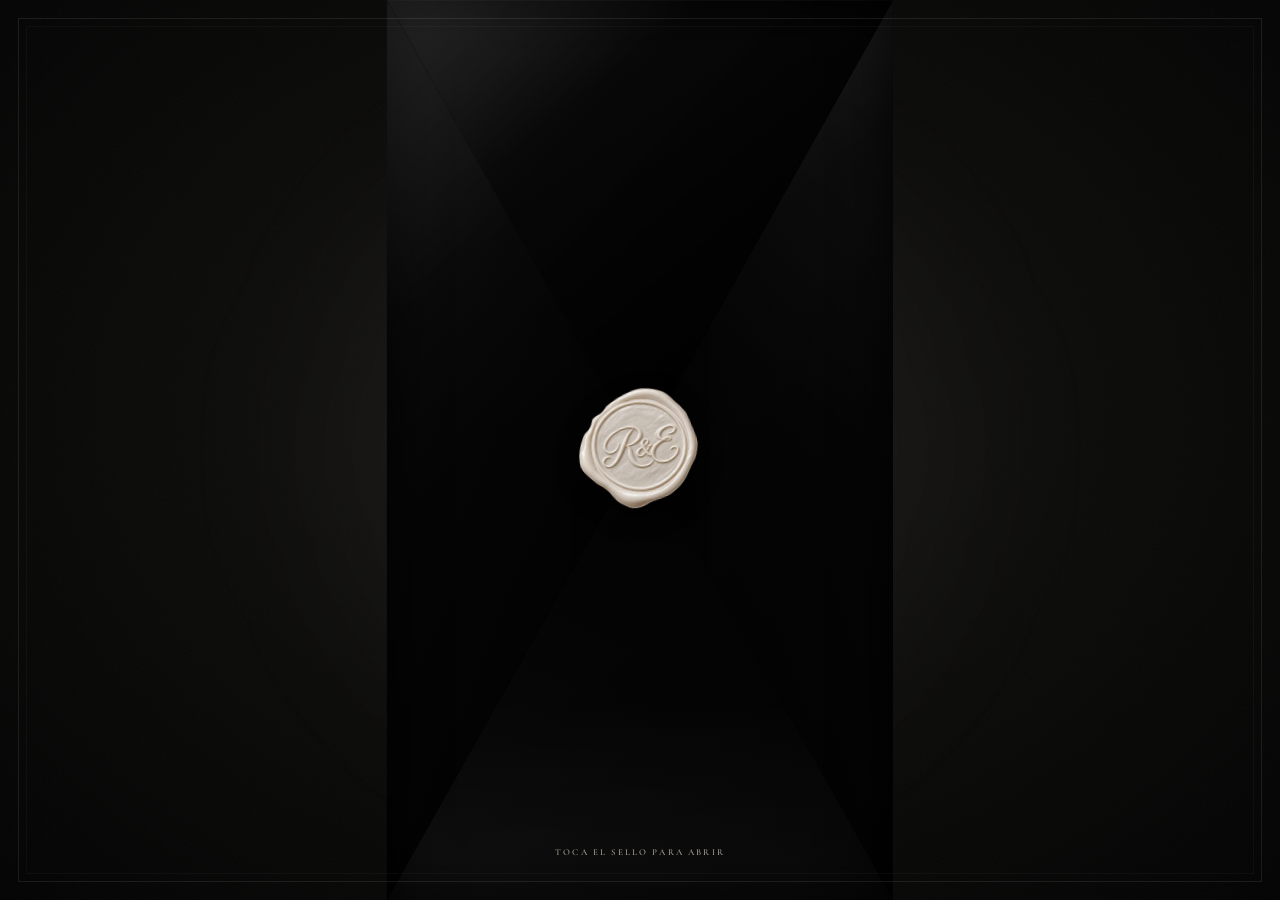
==== commit b33a3496: "Publica invitacion en GitHub Pages Co-authored-by: Copilot <223556219+Copilot@users.noreply.github.c" ====
--- a/index.html
+++ b/index.html
@@ -6,29 +6,46 @@
   <meta name="theme-color" content="#050505">
   <meta name="description" content="Rober & Eli te invitan a celebrar su boda.">
   <title>Rober & Eli — Invitación</title>
+  <link rel="preconnect" href="https://fonts.googleapis.com">
+  <link rel="preconnect" href="https://fonts.gstatic.com" crossorigin>
+  <link href="https://fonts.googleapis.com/css2?family=Bodoni+Moda:wght@400&family=Cormorant+Garamond:ital,wght@0,400;0,500;1,400;1,500&family=Pinyon+Script&display=swap" rel="stylesheet">
   <link rel="stylesheet" href="assets/css/index.css">
   <link rel="prefetch" href="Inicio.html">
 </head>
-
 <body>
   <main class="opening" id="opening">
     <div class="opening-frame" aria-hidden="true"></div>
-    <div class="opening-glow" aria-hidden="true"></div>
+    <div class="opening-ground" aria-hidden="true"></div>
 
     <div class="invitation-reveal" aria-hidden="true">
-      <p class="reveal-overline">ROBER <span>&</span> ELI</p>
+      <p class="reveal-overline">Rober <span>&</span> Eli</p>
       <h1 class="reveal-title">
-        <span class="title-line">TE INVITAMOS</span>
-        <span class="title-script">a celebrar nuestro amor</span>
+        <span class="title-line">ERES MUY IMPORTANTE</span>
+        <span class="title-script">para nosotros</span>
       </h1>
-      <p class="reveal-date">26 <span>·</span> ABRIL <span>·</span> 2026</p>
     </div>
+
+    <article class="final-invitation" aria-hidden="true">
+      <div class="final-layout">
+        <header class="final-heading">
+          <p class="final-overline">Rober <span>&</span> Eli</p>
+          <h2>TE INVITAMOS</h2>
+          <p class="final-script">a celebrar nuestro amor</p>
+        </header>
+        <figure class="final-photo">
+          <img src="assets/images/historia-6.jpg" alt="" fetchpriority="high" decoding="async">
+        </figure>
+        <p class="final-date">27 <span>·</span> DICIEMBRE <span>·</span> 2026</p>
+      </div>
+      <div class="final-frame" aria-hidden="true"></div>
+    </article>
 
     <a
       class="envelope"
       id="openInvitation"
       href="Inicio.html"
       aria-label="Abrir la invitación de Rober y Eli"
+      aria-keyshortcuts="Escape"
     >
       <span class="envelope-surface" aria-hidden="true"></span>
       <span class="envelope-fold fold-top" aria-hidden="true"></span>
@@ -36,15 +53,16 @@
       <span class="envelope-fold fold-right" aria-hidden="true"></span>
       <span class="envelope-fold fold-bottom" aria-hidden="true"></span>
       <span class="wax-seal" aria-hidden="true">
-        <svg viewBox="0 0 64 64" focusable="false">
-          <path d="M32 50V17m0 12c-10 0-15-7-15-15 10 0 15 6 15 15Zm0 8c10 0 15-7 15-15-10 0-15 6-15 15Zm0 4c-7 0-10-5-10-10 7 0 10 4 10 10Zm0 0c7 0 10-5 10-10-7 0-10 4-10 10Z"/>
-        </svg>
+        <img src="assets/images/sello-cera-marfil.webp" alt="" fetchpriority="high" decoding="async">
       </span>
     </a>
+
+    <audio id="weddingAudio" preload="none"></audio>
 
     <p class="open-prompt" id="openPrompt" aria-live="polite">Toca el sello para abrir</p>
   </main>
 
+  <script src="assets/js/wedding-music.js"></script>
   <script src="assets/js/index.js"></script>
 </body>
 </html>
--- a/assets/css/index.css
+++ b/assets/css/index.css
@@ -1,7 +1,7 @@
 :root {
   color-scheme: dark;
-  --paper: #f0eee8;
-  --muted: #9e9a92;
+  --ivory: #eee9dc;
+  --ink: #080807;
 }
 
 * {
@@ -19,7 +19,7 @@
 
 body {
   overflow: hidden;
-  color: var(--paper);
+  color: var(--ivory);
   font-family: Arial, Helvetica, sans-serif;
 }
 
@@ -27,27 +27,36 @@
   position: relative;
   display: grid;
   width: 100%;
-  min-height: 100svh;
+  height: 100vh;
+  height: 100svh;
   place-items: center;
   overflow: hidden;
   isolation: isolate;
   background:
-    radial-gradient(ellipse at 50% 49%, #131313 0%, #080808 54%, #030303 100%);
+    radial-gradient(ellipse at 50% 46%, #171614 0%, #0c0c0b 48%, #030303 100%);
   perspective: 1300px;
-  transition: background-color 0.8s ease;
 }
 
 .opening::before {
   position: absolute;
   z-index: -1;
   inset: 0;
-  background-image:
-    url("../images/paper-grain.svg"),
-    radial-gradient(ellipse at 50% 50%, rgba(255, 255, 255, 0.035), transparent 70%);
-  background-size: 210px 210px, cover;
+  background: url("../images/paper-grain.svg") repeat;
+  background-size: 190px 190px;
   content: "";
-  opacity: 0.25;
+  opacity: 0.19;
   pointer-events: none;
+}
+
+.opening::after {
+  position: absolute;
+  z-index: 1;
+  inset: 0;
+  background: #020202;
+  content: "";
+  opacity: 0;
+  pointer-events: none;
+  transition: opacity 1.1s ease;
 }
 
 .opening-frame {
@@ -65,24 +74,23 @@
   content: "";
 }
 
-.opening-glow {
+.opening-ground {
   position: absolute;
   z-index: 0;
   top: 50%;
   left: 50%;
-  width: min(80vw, 600px);
+  width: min(76vw, 620px);
   aspect-ratio: 1;
   border-radius: 50%;
-  background: rgba(235, 230, 216, 0.055);
-  filter: blur(85px);
-  opacity: 0;
-  transform: translate(-50%, -50%) scale(0.7);
-  transition: opacity 1s ease 0.75s, transform 1.4s ease 0.65s;
+  background: rgba(235, 230, 216, 0.035);
+  filter: blur(90px);
+  transform: translate(-50%, -50%);
+  transition: opacity 1s ease;
 }
 
 .invitation-reveal {
   position: absolute;
-  z-index: 1;
+  z-index: 2;
   top: 50%;
   left: 50%;
   display: flex;
@@ -92,7 +100,10 @@
   text-align: center;
   opacity: 0;
   transform: translate(-50%, -50%) translateX(-8%);
-  transition: opacity 0.8s ease 0.5s, transform 1.2s cubic-bezier(0.2, 0.7, 0.2, 1) 0.4s;
+  text-shadow: 0 2px 18px rgba(0, 0, 0, 0.82);
+  transition:
+    opacity 0.8s ease 1s,
+    transform 1.2s cubic-bezier(0.2, 0.7, 0.2, 1) 1s;
 }
 
 .reveal-overline {
@@ -110,6 +121,7 @@
 
 .reveal-title {
   display: flex;
+  width: 100%;
   flex-direction: column;
   align-items: center;
   margin: 0;
@@ -126,6 +138,7 @@
 }
 
 .title-script {
+  max-width: 100%;
   margin-top: 7px;
   color: #e5e0d7;
   font-family: "Segoe Script", "Brush Script MT", cursive;
@@ -133,6 +146,7 @@
   font-style: italic;
   font-weight: 400;
   letter-spacing: -0.035em;
+  text-wrap: balance;
 }
 
 .reveal-date {
@@ -146,6 +160,149 @@
 .reveal-date span {
   padding: 0 0.65em;
   color: #77736d;
+}
+
+.final-invitation {
+  position: absolute;
+  z-index: 5;
+  top: 50%;
+  left: 50%;
+  width: min(100vw, 56.25svh);
+  height: min(100svh, 177.78vw);
+  overflow: hidden;
+  background:
+    url("../images/paper-grain.svg") repeat,
+    linear-gradient(145deg, #121211, #080808 51%, #151514);
+  background-size: 190px 190px, cover;
+  box-shadow: inset 0 0 70px rgba(0, 0, 0, 0.92);
+  opacity: 0;
+  pointer-events: none;
+  transform: translate(-50%, -50%) scale(0.97);
+  transition:
+    opacity 0.75s ease,
+    transform 0.85s cubic-bezier(0.18, 0.72, 0.25, 1);
+}
+
+.final-layout {
+  display: grid;
+  width: 100%;
+  height: 100%;
+  grid-template-rows: 0.82fr 1.15fr 0.48fr;
+  padding: clamp(42px, 8svh, 78px) clamp(30px, 9vw, 58px);
+  text-align: center;
+}
+
+.final-heading {
+  display: flex;
+  flex-direction: column;
+  align-items: center;
+  justify-content: center;
+}
+
+.final-overline {
+  margin: 0 0 20px;
+  color: #bdb9b1;
+  font-size: 9px;
+  font-weight: 500;
+  letter-spacing: 0.42em;
+}
+
+.final-overline span,
+.final-date span {
+  padding: 0 0.45em;
+  color: #77736d;
+}
+
+.final-heading h2 {
+  margin: 0;
+  color: #e7e4dc;
+  font-family: Georgia, "Times New Roman", serif;
+  font-size: clamp(22px, 5vw, 39px);
+  font-weight: 400;
+  letter-spacing: 0.12em;
+}
+
+.final-script {
+  max-width: 100%;
+  margin: 8px 0 0;
+  color: #e5e0d7;
+  font-family: "Segoe Script", "Brush Script MT", cursive;
+  font-size: clamp(17px, 5.5vw, 28px);
+  font-style: italic;
+  line-height: 1.15;
+  text-wrap: balance;
+}
+
+.final-photo {
+  min-height: 0;
+  margin: 0;
+  overflow: hidden;
+  border: 1px solid rgba(238, 233, 220, 0.42);
+  box-shadow: 0 16px 38px rgba(0, 0, 0, 0.52);
+}
+
+.final-photo img {
+  display: block;
+  width: 100%;
+  height: 100%;
+  object-fit: cover;
+  object-position: center 45%;
+  filter: grayscale(1) contrast(1.05) brightness(0.82);
+}
+
+.final-date {
+  align-self: center;
+  margin: 0;
+  color: #d3cec3;
+  font-size: 8px;
+  font-weight: 500;
+  letter-spacing: 0.3em;
+}
+
+.final-frame {
+  position: absolute;
+  inset: 18px;
+  border: 1px solid rgba(255, 255, 255, 0.13);
+  pointer-events: none;
+}
+
+.final-frame::before {
+  position: absolute;
+  inset: 7px;
+  border: 1px solid rgba(255, 255, 255, 0.045);
+  content: "";
+}
+
+body {
+  font-family: "Cormorant Garamond", Georgia, serif;
+}
+
+.reveal-overline,
+.final-overline {
+  font-family: "Pinyon Script", cursive;
+  font-size: clamp(20px, 4vw, 27px);
+  font-weight: 400;
+  letter-spacing: 0;
+}
+
+.reveal-overline span,
+.final-overline span {
+  padding-inline: 0.2em;
+}
+
+.title-line,
+.final-heading h2 {
+  font-family: "Bodoni Moda", Georgia, serif;
+  font-weight: 400;
+  letter-spacing: 0.02em;
+}
+
+.title-script,
+.final-script,
+.reveal-date,
+.final-date,
+.open-prompt {
+  font-family: "Cormorant Garamond", Georgia, serif;
 }
 
 .envelope {
@@ -164,7 +321,9 @@
   text-decoration: none;
   transform: translate(-50%, -50%);
   transform-style: preserve-3d;
-  transition: opacity 0.7s ease 0.85s, transform 1.15s cubic-bezier(0.2, 0.72, 0.2, 1);
+  transition:
+    opacity 0.7s ease,
+    transform 0.9s cubic-bezier(0.2, 0.72, 0.2, 1);
   -webkit-tap-highlight-color: transparent;
 }
 
@@ -178,28 +337,44 @@
   inset: 0;
   display: block;
   background:
-    url("../images/paper-grain.svg") repeat,
-    linear-gradient(145deg, #121211, #080808 51%, #151514);
-  background-size: 190px 190px, cover;
-  box-shadow: inset 0 0 70px rgba(0, 0, 0, 0.92);
+    linear-gradient(118deg, rgba(255, 255, 255, 0.025), transparent 28%, rgba(0, 0, 0, 0.72) 78%),
+    radial-gradient(ellipse at 42% 40%, #090909 0%, #030303 72%, #010101 100%);
+  background-size: cover, cover;
+  box-shadow:
+    inset 0 0 100px rgba(0, 0, 0, 0.98),
+    inset 0 1px 0 rgba(255, 255, 255, 0.035);
+}
+
+.envelope-surface::before {
+  position: absolute;
+  inset: 0;
+  background: linear-gradient(118deg, rgba(255, 255, 255, 0.035), transparent 27%, transparent 74%, rgba(255, 255, 255, 0.012));
+  content: "";
+  opacity: 0.55;
+  pointer-events: none;
 }
 
 .envelope-surface::after {
   position: absolute;
   inset: 12%;
-  border: 1px solid rgba(255, 255, 255, 0.035);
+  border: 1px solid rgba(255, 255, 255, 0.025);
   content: "";
 }
 
 .envelope-fold {
   position: absolute;
   display: block;
-  background-color: #111110;
+  background-color: #030303;
   background-image:
-    url("../images/paper-grain.svg"),
-    linear-gradient(135deg, rgba(255, 255, 255, 0.055), rgba(0, 0, 0, 0.28));
-  background-size: 190px 190px, cover;
-  box-shadow: inset 0 0 45px rgba(0, 0, 0, 0.66);
+    linear-gradient(135deg, rgba(255, 255, 255, 0.055), transparent 35%, rgba(0, 0, 0, 0.66)),
+    linear-gradient(145deg, #0b0b0b, #020202 76%, #070707);
+  background-size: cover, cover;
+  box-shadow:
+    inset 0 0 58px rgba(0, 0, 0, 0.96),
+    inset 0 1px 0 rgba(255, 255, 255, 0.055);
+  filter:
+    drop-shadow(0 0 1px rgba(255, 255, 255, 0.14))
+    drop-shadow(0 3px 4px rgba(0, 0, 0, 0.96));
   transition:
     transform 1.45s cubic-bezier(0.2, 0.72, 0.2, 1),
     opacity 0.75s ease 0.9s;
@@ -210,6 +385,7 @@
   inset: 0 0 50%;
   clip-path: polygon(0 0, 100% 0, 50% 100%);
   transform-origin: 50% 0;
+  backface-visibility: hidden;
 }
 
 .fold-left {
@@ -217,8 +393,8 @@
   inset: 0 50% 0 0;
   clip-path: polygon(0 0, 100% 50%, 0 100%);
   background-image:
-    url("../images/paper-grain.svg"),
-    linear-gradient(110deg, #171716, #080808 86%);
+    linear-gradient(135deg, rgba(255, 255, 255, 0.04), transparent 42%),
+    linear-gradient(110deg, #0a0a0a, #020202 86%);
   transform-origin: 0 50%;
 }
 
@@ -227,8 +403,8 @@
   inset: 0 0 0 50%;
   clip-path: polygon(100% 0, 100% 100%, 0 50%);
   background-image:
-    url("../images/paper-grain.svg"),
-    linear-gradient(250deg, #171716, #080808 86%);
+    linear-gradient(220deg, rgba(255, 255, 255, 0.035), transparent 44%),
+    linear-gradient(250deg, #090909, #020202 86%);
   transform-origin: 100% 50%;
 }
 
@@ -237,17 +413,17 @@
   inset: 50% 0 0;
   clip-path: polygon(0 100%, 100% 100%, 50% 0);
   background-image:
-    url("../images/paper-grain.svg"),
-    linear-gradient(25deg, #171716, #080808 86%);
+    linear-gradient(0deg, rgba(255, 255, 255, 0.04), transparent 45%),
+    linear-gradient(25deg, #090909, #020202 86%);
   transform-origin: 50% 100%;
 }
 
 .envelope-fold::after {
   position: absolute;
   inset: 0;
-  background: linear-gradient(140deg, rgba(255, 255, 255, 0.14), transparent 46%, rgba(0, 0, 0, 0.3));
+  background: linear-gradient(140deg, rgba(255, 255, 255, 0.11), transparent 30%, rgba(0, 0, 0, 0.58));
   content: "";
-  opacity: 0.35;
+  opacity: 0.72;
   pointer-events: none;
 }
 
@@ -256,52 +432,32 @@
   z-index: 5;
   top: 50%;
   left: 50%;
-  display: grid;
+  display: block;
   width: clamp(92px, 22vw, 128px);
   aspect-ratio: 1;
-  place-items: center;
-  border: 1px solid rgba(255, 255, 255, 0.6);
-  border-radius: 42% 48% 43% 47% / 46% 41% 49% 44%;
-  background:
-    radial-gradient(ellipse at 35% 27%, #fffef9 0%, #f5f2e9 42%, #ded9cd 78%, #c9c3b6 100%);
-  box-shadow:
-    inset 0 0 0 3px rgba(255, 255, 255, 0.58),
-    inset 0 -7px 12px rgba(96, 89, 77, 0.18),
-    0 8px 18px rgba(0, 0, 0, 0.64),
-    0 0 1px 5px rgba(0, 0, 0, 0.55);
+  filter: drop-shadow(0 9px 11px rgba(0, 0, 0, 0.78));
   transform: translate(-50%, -50%) rotate(-7deg);
   transition:
     transform 1.25s cubic-bezier(0.2, 0.7, 0.15, 1),
     opacity 0.35s ease 1.05s;
 }
 
-.wax-seal::before {
-  position: absolute;
-  inset: 10px;
-  border: 1px solid rgba(101, 95, 84, 0.17);
-  border-radius: inherit;
-  content: "";
-}
-
-.wax-seal svg {
-  width: 40%;
-  fill: none;
-  stroke: #777166;
-  stroke-linecap: round;
-  stroke-linejoin: round;
-  stroke-width: 1.15;
-  filter: drop-shadow(0 1px 0 rgba(255, 255, 255, 0.7));
+.wax-seal img {
+  display: block;
+  width: 100%;
+  height: 100%;
+  object-fit: contain;
 }
 
 .open-prompt {
   position: absolute;
-  z-index: 6;
+  z-index: 9;
   bottom: max(42px, env(safe-area-inset-bottom));
   left: 50%;
   width: max-content;
   max-width: 90vw;
   margin: 0;
-  color: #aaa69d;
+  color: #b3ada1;
   font-size: 9px;
   font-weight: 500;
   letter-spacing: 0.24em;
@@ -311,43 +467,63 @@
   transition: opacity 0.35s ease;
 }
 
+.is-opening .opening::after {
+  opacity: 0.92;
+}
+
+.is-opening .opening-ground {
+  opacity: 0;
+}
+
 .is-opening .invitation-reveal {
+  z-index: 4;
+  transition-delay: 1s;
   opacity: 1;
   transform: translate(-50%, -50%) translateX(0);
 }
 
-.is-opening .opening-glow {
+.is-card-reveal .invitation-reveal {
+  opacity: 0;
+  transform: translate(-50%, -54%);
+  transition-delay: 0s;
+}
+
+.is-card-reveal .final-invitation {
   opacity: 1;
   transform: translate(-50%, -50%) scale(1);
 }
 
 .is-opening .fold-top {
-  transform: perspective(900px) rotateX(-135deg);
+  transform: perspective(900px) rotateX(-145deg);
 }
 
 .is-opening .fold-left {
-  transform: translateX(-105%);
+  transition-delay: 0.25s;
+  transform: translateX(-108%) rotate(-5deg);
   opacity: 0;
 }
 
 .is-opening .fold-right {
-  transform: translateX(105%);
+  transition-delay: 0.36s;
+  transform: translateX(108%) rotate(5deg);
   opacity: 0;
 }
 
 .is-opening .fold-bottom {
-  transform: translateY(105%);
+  transition-delay: 0.2s;
+  transform: translateY(110%);
   opacity: 0;
 }
 
 .is-opening .wax-seal {
   opacity: 0;
-  transform: translate(125%, -50%) rotate(16deg) scale(0.9);
+  transform: translate(95%, -145%) rotate(17deg) scale(0.86);
 }
 
 .is-opening .envelope {
-  opacity: 0;
-  transform: translate(calc(-50% + 28%), -50%);
+  transition-delay: 2.7s;
+  transform: translate(-50%, -43%) rotate(2deg) scale(0.94);
+  opacity: 0;
 }
 
 .is-opening .open-prompt {
@@ -373,7 +549,10 @@
   }
 
   .title-script {
-    font-size: clamp(27px, 8vw, 42px);
+    max-width: 100%;
+    font-size: clamp(17px, 6.2vw, 24px);
+    line-height: 1.15;
+    text-wrap: balance;
   }
 
   .reveal-overline {
@@ -391,18 +570,31 @@
     min-height: 0;
   }
 
+  .final-invitation {
+    width: 100vw;
+    height: 100svh;
+  }
+
+  .final-frame {
+    inset: 10px;
+  }
+
+  .final-frame::before {
+    inset: 5px;
+  }
+
   .wax-seal {
     width: clamp(90px, 27vw, 118px);
   }
 
   .open-prompt {
-    bottom: max(36px, env(safe-area-inset-bottom));
+    bottom: max(34px, env(safe-area-inset-bottom));
     font-size: 8px;
-    letter-spacing: 0.19em;
-  }
-}
-
-@media (max-width: 360px) {
+    letter-spacing: 0.2em;
+  }
+}
+
+@media (max-width: 350px) {
   .title-line {
     font-size: 20px;
   }
@@ -423,5 +615,6 @@
   *::after {
     scroll-behavior: auto !important;
     transition-duration: 0.01ms !important;
-  }
-}
+    transition-delay: 0ms !important;
+  }
+}
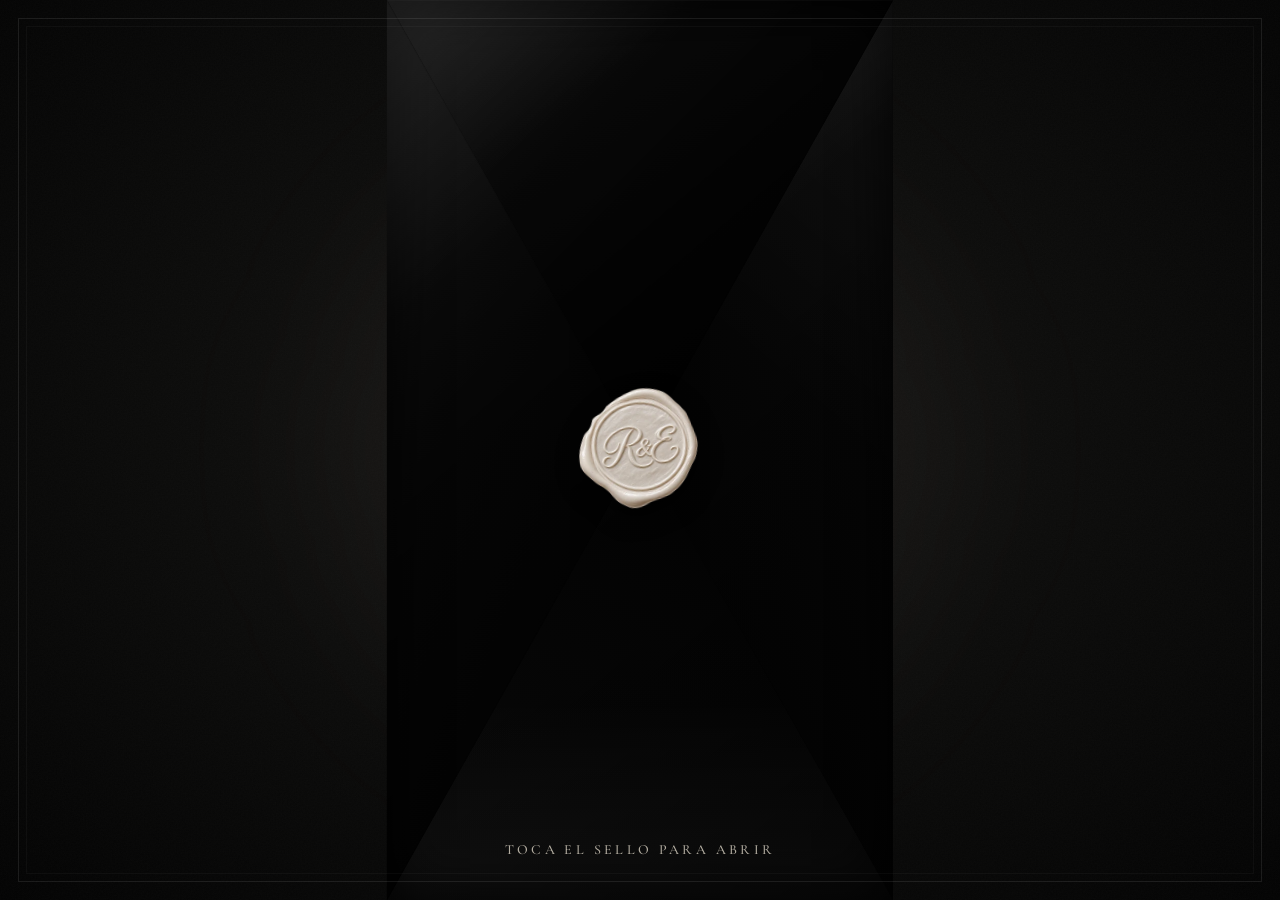
==== commit 87427f38: "Enlarge opening prompt and set calendar event time Co-authored-by: Copilot <223556219+Copilot@users." ====
--- a/index.html
+++ b/index.html
@@ -20,7 +20,8 @@
     <div class="invitation-reveal" aria-hidden="true">
       <p class="reveal-overline">Rober <span>&</span> Eli</p>
       <h1 class="reveal-title">
-        <span class="title-line">ERES MUY IMPORTANTE</span>
+        <span class="title-line">ERES</span>
+        <span class="title-line">MUY IMPORTANTE</span>
         <span class="title-script">para nosotros</span>
       </h1>
     </div>
@@ -56,11 +57,13 @@
         <img src="assets/images/sello-cera-marfil.webp" alt="" fetchpriority="high" decoding="async">
       </span>
     </a>
+    <p class="open-prompt" id="openPrompt" aria-live="polite">Toca el sello para abrir</p>
+    <audio id="weddingAudio" preload="auto"></audio>
 
-    <audio id="weddingAudio" preload="none"></audio>
 
-    <p class="open-prompt" id="openPrompt" aria-live="polite">Toca el sello para abrir</p>
   </main>
+
+  <iframe id="invitationPage" title="Invitación de boda" aria-hidden="true"></iframe>
 
   <script src="assets/js/wedding-music.js"></script>
   <script src="assets/js/index.js"></script>
--- a/assets/css/index.css
+++ b/assets/css/index.css
@@ -21,6 +21,24 @@
   overflow: hidden;
   color: var(--ivory);
   font-family: Arial, Helvetica, sans-serif;
+}
+
+#invitationPage {
+  position: fixed;
+  z-index: 20;
+  inset: 0;
+  width: 100%;
+  height: 100%;
+  border: 0;
+  background: #0a0a0a;
+  opacity: 0;
+  visibility: hidden;
+  transition: opacity 0.6s ease;
+}
+
+body.is-invitation-loaded #invitationPage {
+  opacity: 1;
+  visibility: visible;
 }
 
 .opening {
@@ -254,7 +272,7 @@
   align-self: center;
   margin: 0;
   color: #d3cec3;
-  font-size: 8px;
+  font-size: 16px;
   font-weight: 500;
   letter-spacing: 0.3em;
 }
@@ -280,7 +298,7 @@
 .reveal-overline,
 .final-overline {
   font-family: "Pinyon Script", cursive;
-  font-size: clamp(20px, 4vw, 27px);
+  font-size: clamp(22px, 4vw, 29px);
   font-weight: 400;
   letter-spacing: 0;
 }
@@ -458,7 +476,7 @@
   max-width: 90vw;
   margin: 0;
   color: #b3ada1;
-  font-size: 9px;
+  font-size: 14px;
   font-weight: 500;
   letter-spacing: 0.24em;
   text-align: center;
@@ -556,7 +574,7 @@
   }
 
   .reveal-overline {
-    font-size: 8px;
+    font-size: 10px;
   }
 
   .reveal-date {
@@ -589,7 +607,7 @@
 
   .open-prompt {
     bottom: max(34px, env(safe-area-inset-bottom));
-    font-size: 8px;
+    font-size: 12px;
     letter-spacing: 0.2em;
   }
 }
